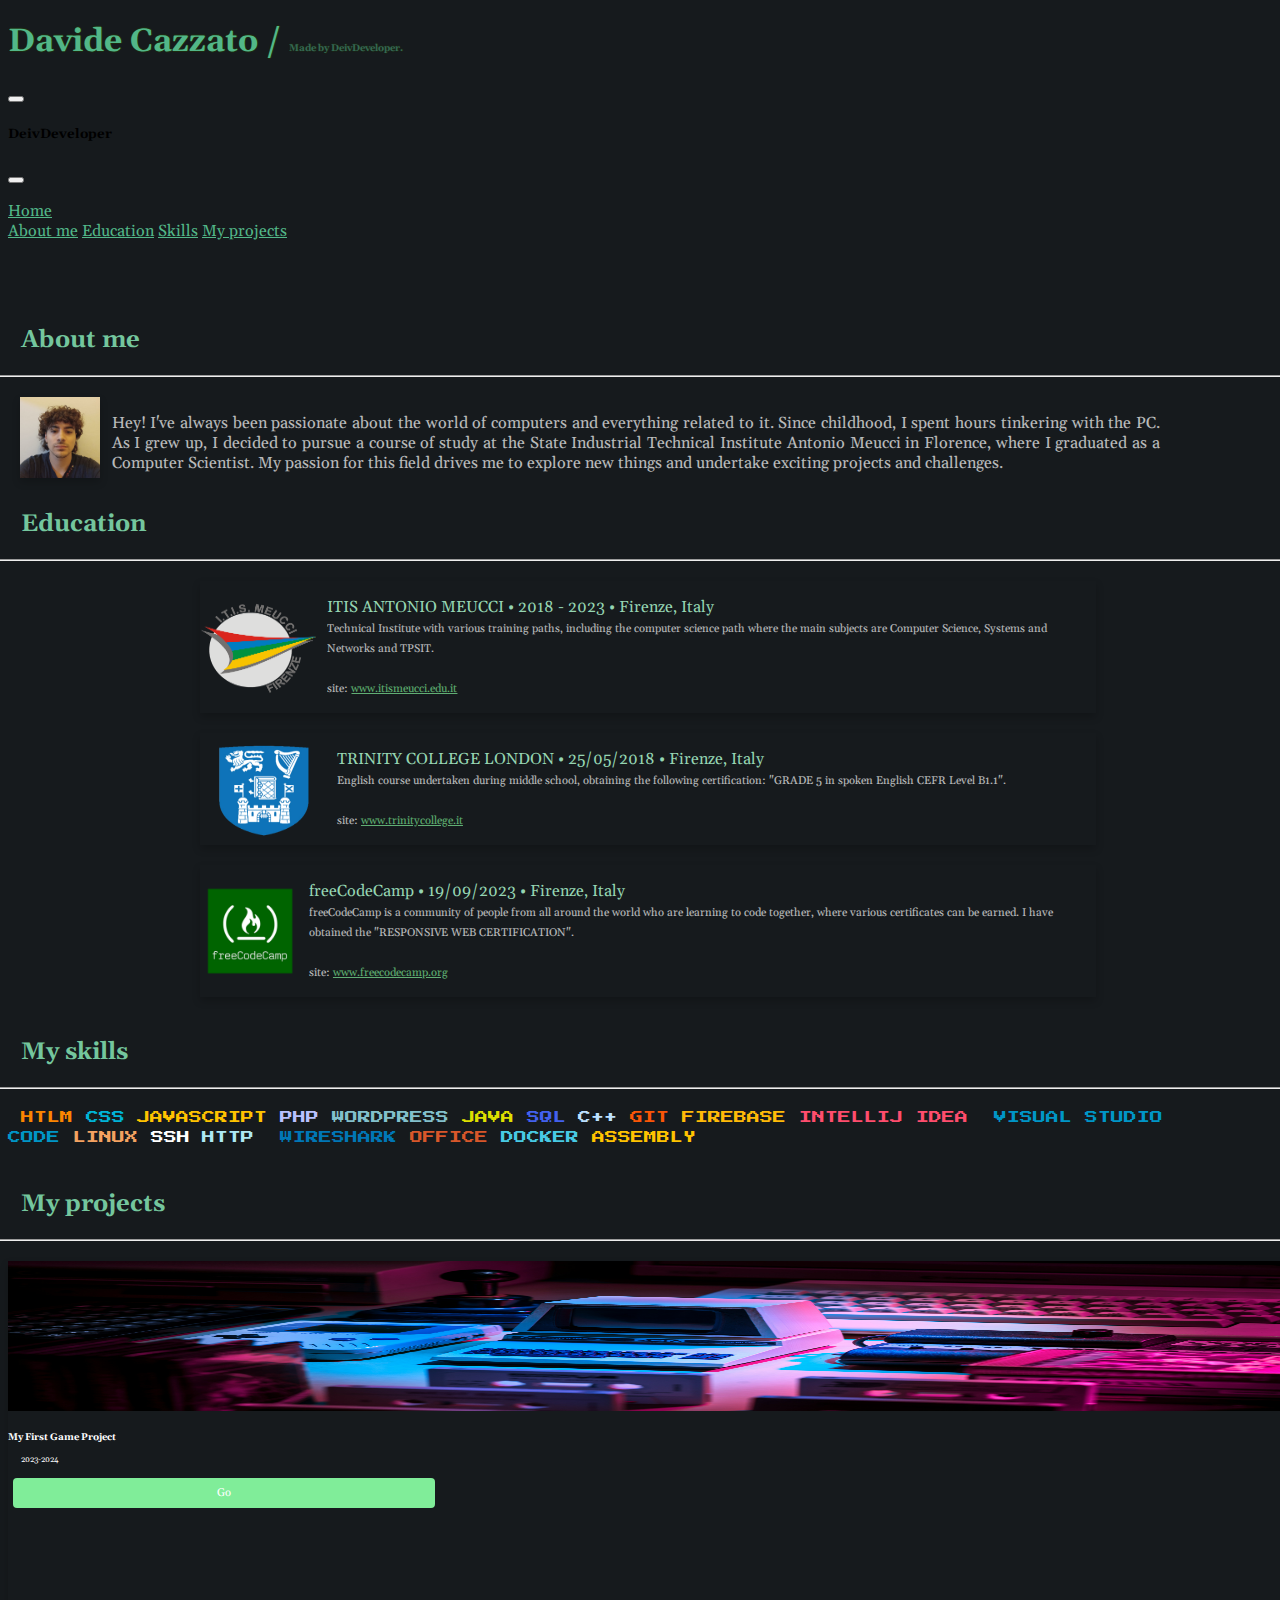
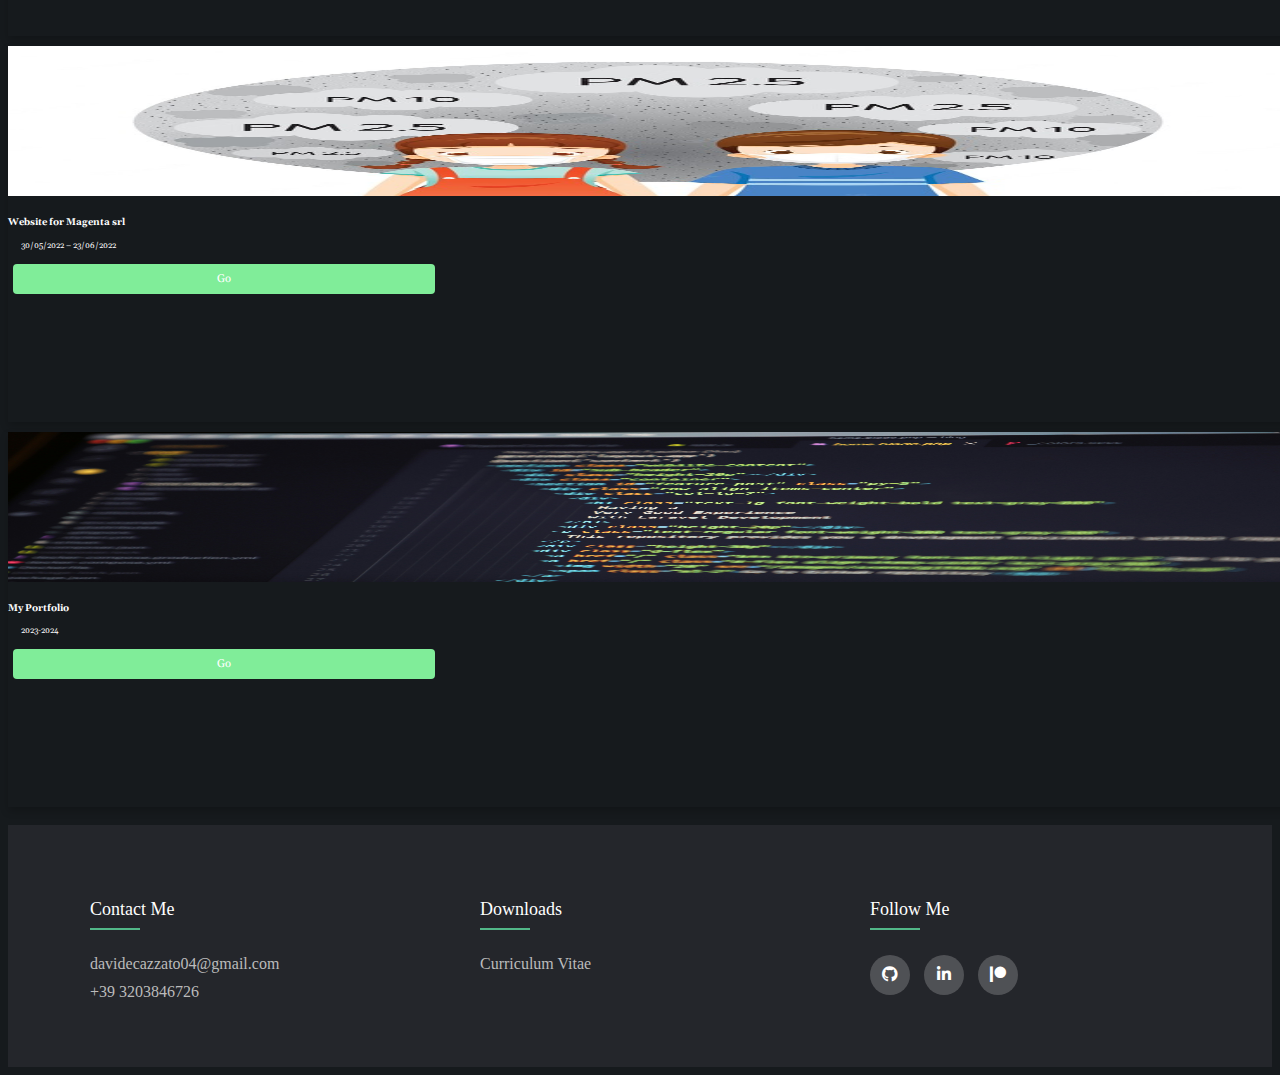
==== index.html @ 28581095 "I need a lot of fix for responsive part" ====
<!DOCTYPE html>
<html lang="en">

<head>
  <meta charset="UTF-8">
  <meta name="viewport" content="width=device-width, initial-scale=1.0">
  <title>Deiv</title>
  <link rel="stylesheet" type="text/css"
    href="https://cdnjs.cloudflare.com/ajax/libs/font-awesome/5.15.1/css/all.min.css">
  <link href="https://cdn.jsdelivr.net/npm/bootstrap@5.3.2/dist/css/bootstrap.min.css" rel="stylesheet"
    integrity="sha384-T3c6CoIi6uLrA9TneNEoa7RxnatzjcDSCmG1MXxSR1GAsXEV/Dwwykc2MPK8M2HN" crossorigin="anonymous">
  <link rel="stylesheet" href="./styles/style.css">
</head>

<body>

  <nav class="navbar navbar-dark bg-dark fixed-top">
    <div class="container-fluid">
      <h1 class="title"> Davide Cazzato / <span class="title-span">Made by DeivDeveloper.</span></h1>
      <button class="navbar-toggler" type="button" data-bs-toggle="offcanvas" data-bs-target="#offcanvasDarkNavbar"
        aria-controls="offcanvasDarkNavbar" aria-label="Toggle navigation">
        <span class="navbar-toggler-icon"></span>
      </button>
      <div class="offcanvas offcanvas-end text-bg-dark" tabindex="-1" id="offcanvasDarkNavbar"
        aria-labelledby="offcanvasDarkNavbarLabel">
        <div class="offcanvas-header">
          <h5 class="offcanvas-title" id="offcanvasDarkNavbarLabel">DeivDeveloper</h5>
          <button type="button" class="btn-close btn-close-white" data-bs-dismiss="offcanvas"
            aria-label="Close"></button>
        </div>
        <div class="offcanvas-body">
          <ul class="navbar-nav justify-content-end flex-grow-1 pe-3">
            <li class="nav-item">
              <a class="nav-link active" aria-current="page" href="#">Home</a>
            </li>
            <li class="nav-item">
              <a class="nav-link" href="#about-me-div">About me</a>
              <a class="nav-link" href="#education">Education</a>
              <a class="nav-link" href="#skills">Skills</a>
              <a class="nav-link" href="#myprojects-div">My projects</a>
            </li>

          </ul>

        </div>
      </div>
    </div>
  </nav>




  <div class="about-me div-info" id="about-me-div">
    <br>
    <div id="google_translate_element"></div>
    <h2>About me   </h2>
    <hr>
   <div class="about-me-img">
    <img src="./images/profile.jpg" id="profile-pic2">
    <p id="about-me-p">
      
      Hey! I've always been passionate about the world of computers and everything related to it. Since childhood, I
      spent hours tinkering with the PC. As I grew up, I decided to pursue a course of study at the State Industrial
      Technical Institute Antonio Meucci in Florence, where I graduated as a Computer Scientist. My passion for this
      field drives me to explore new things and undertake exciting projects and challenges.

    </p>
   </div>
  </div>

  <div class="div-info" id="education">

    <h2>Education</h2>
    <hr>
    <div class="education">
      <div class="education-container"></div>
      <img src="./images/meucci.png">
      <p class="info-education"><span class="education-title">ITIS ANTONIO MEUCCI &#x2022; 2018 - 2023 &#x2022; Firenze,
          Italy</span> <br>
        <span class="education-desc">Technical Institute with various training paths, including the computer science
          path where the main subjects are Computer Science, Systems and Networks and TPSIT. <br>
          <br>site: <a href="https://www.itismeucci.edu.it/" target="_blank">www.itismeucci.edu.it</a></span> </p>

    </div>

    <br>

    <div class="education">
      <div class="education-container"></div>
      <img src="./images/trinity.png">
      <p class="info-education"><span class="education-title">TRINITY COLLEGE LONDON &#x2022; 25/05/2018 &#x2022;
          Firenze, Italy </span><br>
        <span class="education-desc">English course undertaken during middle school, obtaining the following
          certification: "GRADE 5 in spoken English CEFR Level B1.1". <br>
          <br>site: <a href="https://www.trinitycollege.it/" target="_blank">www.trinitycollege.it</a></span> </p>

    </div>

    <br>

    <div class="education">
      <div class="education-container"></div>
      <img src="./images/freecodecamp.png">
      <p class="info-education"><span class="education-title">freeCodeCamp &#x2022; 19/09/2023 &#x2022; Firenze,
          Italy</span> <br>
        <span class="education-desc">freeCodeCamp is a community of people from all around the world who are learning to
          code together, where various certificates can be earned. I have obtained the "RESPONSIVE WEB
          CERTIFICATION".<br>
          <br>site: <a href="https://www.freecodecamp.org/" target="_blank">www.freecodecamp.org</a></span> </p>

    </div>

  </div>

  <div class="div-info skills" id="skills">
    <br>
    <h2>My skills</h2>
    <hr>
    <div class="container-span">
    <span class="html-span">HTLM</span><span class="css-span">CSS</span><span class="javascript-span">JAVASCRIPT<span
        class="php-span">PHP</span><span class="wordpress-span">WORDPRESS</span><span class="java-span">JAVA</span><span
        class="sql-span">SQL</span><span class="cplus-span">C++</span><span class="git-span">GIT</span><span
        class="firebase-span">FIREBASE</span><span class="intellij-span">INTELLIJ IDEA</span>
      <span class="visual-studio-span">VISUAL STUDIO CODE</span><span class="linux-span">LINUX</span><span
        class="ssh-span">SSH</span><span class="http-span">HTTP</span>
      <span class="wireshark-span">WIRESHARK</span><span class="office-span">OFFICE</span><span
        class="docker-span">DOCKER</span><span>ASSEMBLY</span><span></span><span></span><span></span><span></span><span></span>
      </div>
  </div>


  <div class="div-info" id="myprojects-div">
    <br>
    <h2>My projects</h2>
    <hr>
    <div class="container-cards">
      <div class="container text-center">
        <div class="row">
          <div class="col-sm-2">
            <div class="card-project">
              <img src="./images/game_image.jpg" alt="Avatar" style="width:100%">
              <div class="container">
                <h4><b>My First Game Project</b></h4>
                <p class="card-date"> 2023-2024 </p>

                <a href="./pages/game.html" target="_blank"><button class="button"
                    style="vertical-align:middle"><span>Go</span></button></a>

              </div>
            </div>
          </div>

          <div class="col-sm-2">
            <div class="card-project">
              <img src="./images/magenta.PNG" alt="Avatar" style="width:100%">
              <div class="container">
                <h4><b>Website for Magenta srl</b></h4>
                <p class="card-date"> 30/05/2022 – 23/06/2022</p>


                <a href="https://projectmagentadavide.web.app/" target="_blank"><button class="button"
                    style="vertical-align:middle"><span>Go</span></button></a>

              </div>
            </div>

          </div>

          <div class="col-sm-2">
            <div class="card-project">
              <img src="./images/portfolio_project_image.jpg" alt="Avatar" style="width:100%">
              <div class="container">
                <h4><b>My Portfolio</b></h4>
                <p class="card-date"> 2023-2024 </p>

                <a href="" target="_blank"><button class="button"
                    style="vertical-align:middle"><span>Go</span></button></a>

              </div>
            </div>

          </div>
        </div>
      </div>
    </div>




  </div>





  <br>
  <footer class="footer">
    <div class="container-footer">
      <div class="row-footer">
        <div class="footer-col">
          <h4>Contact me</h4>
          <ul>
            <li><a href="mailto:davidecazzato04@gmail.com" id="email-lowercase">davidecazzato04@gmail.com</a></li>
            <li><a href="tel:+393203846726">+39 3203846726</a></li>

          </ul>
        </div>
        <div class="footer-col">
          <h4>Downloads</h4>
          <ul>
            <li><a href="./DavideCazzatoCV.pdf" download>Curriculum Vitae</a></li>
          </ul>
        </div>

        <div class="footer-col">
          <h4>Follow me</h4>
          <div class="social-links">
            <a href="https://github.com/Deivv-code" target="_blank"><i class="fab fa-github"></i></a>
            <a href="#"><i class="fab fa-linkedin-in"></i></a>
            <a href="#"><i class="fab fa-patreon"></i></a>
          </div>
        </div>
      </div>
    </div>
  </footer>














  <script src="https://cdn.jsdelivr.net/npm/bootstrap@5.3.2/dist/js/bootstrap.bundle.min.js"
    integrity="sha384-C6RzsynM9kWDrMNeT87bh95OGNyZPhcTNXj1NW7RuBCsyN/o0jlpcV8Qyq46cDfL" crossorigin="anonymous">
  </script>
</body>

</html>
---- styles/style.css ----
@import url('https://fonts.googleapis.com/css2?family=Press+Start+2P&display=swap');
@import url('https://fonts.googleapis.com/css2?family=Gelasio:ital,wght@0,400;0,500;0,600;0,700;1,400;1,500;1,600;1,700&display=swap');
body{
    background-color: #161a1d;
    position: relative;
}
.title{
    color: #52b788;
    font-size:  2rem;
  text-shadow: -1px 0 #1d2a10, 0 1px #1d2a10, 1px 0 #1d2a10, 0 -1px #1d2a10;
  font-family: "Gelasio", serif;
  font-style: normal;

}
.title-span{
    font-size: 0.6rem;
    opacity: 0.5;
    
    font-family: "Gelasio", serif;
    font-style: normal;
}
.nav-link{
    color: #52b788 ;
   
    font-family: "Gelasio", serif;
    font-style: normal;
}
.navbar{
   
    font-family: "Gelasio", serif;
    font-style: normal;
}

.div-info{
   
    color: white !important;
    opacity: 1;
    width: 100vw;
    display: block !important;
    font-size: 1rem;
    font-family: "Gelasio", serif;
    font-style: normal;
}
.div-info h2,p{
     margin-left: 1%;
}

#about-me-p{
  opacity: 0.7;
  text-align: justify;
}

.div-info h2{
  color: #74c69d;
}

.about-me{

    margin-top: 3.5%;
  
}

.about-me-img{
  display: flex !important;
  align-items: center !important;
  width: 90vw;
}
#profile-pic2{
  width: 7%;
  margin-left: 1%;
  margin-bottom: 1%;
  box-shadow: 0 4px 8px 0 rgba(0,0,0,0.2);
}

#profile-pic2:hover{
  box-shadow: 0 8px 16px 0 rgba(0,0,0,0.2);
}


 hr{
  width: 101%;
  margin: 10px -20px 20px;
}

.container-cards{
  width: 100vw;
  text-align: left;
}

.card-project {
    margin-top: 10px;
    box-shadow: 0 4px 8px 0 rgba(0,0,0,0.2);
    transition: 0.3s;
    width: 100%;
    margin-right: 2%;
 
    font-family: "Gelasio", serif;
    font-style: normal;
  }

  .card-date{
    font-size: 0.5rem;
  }

.card-project img {
    width: 100vw;
    height: 150px;
  
}

.card-project h4{
    font-size: 0.6rem;
    padding-top: 2px;
}


  
.card-project:hover {
    box-shadow: 0 8px 16px 0 rgba(0,0,0,0.2);
}
  
.container-card {
    padding: 2px 16px;
}



.button {
    display: inline-block;
    border-radius: 4px;
    background-color: #80ed99;
    border: none;
    color: #FFFFFF;
    text-align: center;
    font-size: 0.7rem;
    width: 33%;
    height: 30px;
    transition: all 0.5s;
    cursor: pointer;
    margin: 5px;

    font-family: "Gelasio", serif;
    font-style: normal;
   margin-bottom: 10%;
  }

 
  
  .button span {
    cursor: pointer;
    display: inline-block;
    position: relative;
    transition: 0.5s;
  }

  
  .button span:after {
    content: '\00bb';
    position: absolute;
    opacity: 0;
    top: 0;
    right: -20px;
    transition: 0.5s;
  }
  
  .button:hover span {
    padding-right: 25px;
  }
  
  .button:hover span:after {
    opacity: 1;
    right: 0;
  }

.skills span{
    margin-left: 1%;
}

#email-lowercase{
    text-transform: lowercase !important;
}

.container-footer{
    max-width: 1170px;
    margin:auto;
    
  }
  .row-footer{
    display: flex;
    flex-wrap: wrap;
  }
  ul{
    list-style: none;
    padding-left: 0px;
  }
  .footer{
    background-color: #24262b;
      padding: 50px 0;
  }
  .footer-col{
     width: 25vw;
     padding: 0 15px;
     margin-left: auto;
    margin-right: auto;
  }
  .footer-col h4{
    font-size: 18px;
    color: #ffffff;
    text-transform: capitalize;
    margin-bottom: 35px;
    font-weight: 500;
    position: relative;
  }
 
 
  .footer-col h4::before{
    content: '';
    position: absolute;
    left:0;
    bottom: -10px;
    background-color: #52b788;
    height: 2px;
    box-sizing: border-box;
    width: 50px;
  }
  .footer-col ul li:not(:last-child){
    margin-bottom: 10px;
  }
  .footer-col ul li a{
    font-size: 16px;
    text-transform: capitalize;
    color: #ffffff;
    text-decoration: none;
    font-weight: 300;
    color: #bbbbbb;
    display: block;
    transition: all 0.3s ease;
    
  }


  .footer-col ul li a:hover{
    color: #52b788;
    padding-left: 8px;
  }
  .footer-col .social-links a{
    display: inline-block;
    height: 40px;
    width: 40px;
    background-color: rgba(255,255,255,0.2);
    margin:0 10px 10px 0;
    text-align: center;
    line-height: 40px;
    border-radius: 50vw;
    color: #ffffff;
    transition: all 0.5s ease;
  }
  .footer-col .social-links a:hover{
    color: #24262b;
    background-color: #ffffff;
  }
 
 
  
.education{
  box-shadow: 0 4px 8px 0 rgba(0,0,0,0.2);
  transition: 0.3s;
  width: 70vw;
  margin-left: auto;
  margin-right: auto;
  font-family: "Gelasio", serif;
  font-style: normal;
  display: flex;
  align-items: center;
}
.education img {
  width: 10vw;
  height: 100px;

  max-width: 100%;
}
.education-desc{
  font-size: 0.7rem;
  opacity: 0.7;
}
.education-desc a{
  color: #80ed99;
  opacity: 1;
}

.education-title{
  color: #95d5b2;
}

.education-desc a:hover{
  color: forestgreen;
}

.education:hover{
  box-shadow: 0 8px 16px 0 rgba(0,0,0,0.2);
}

.info-education{
    font-size: 1rem;
}
  
.title-game{
  text-align: center;
  color: white;
  font-family: "Gelasio", serif;
  font-style: normal;
  margin-top: 5px;
}

.game-div-container{
  display: block !important;
}

.game-div{
  margin-top: 0px;
  width: 99vw;
  font-family: "Gelasio", serif;
  font-style: normal;
  display: flex;
  align-items: center;
  height: 100px;
}

.image-game{
  width: 11vw;
  margin-left: 2%;
  margin-top: 5%;
  max-width: 100%;
  border-radius: 20px;
  box-shadow: 0 4px 8px 0 rgba(0,0,0,0.2);
  transition: 0.3s;
}

.image-game:hover{
  box-shadow: 0 8px 16px 0 rgba(0,0,0,0.2);
}

.p-game{

  opacity: 0.6;
  margin-top: 0px;
  font-size: 1rem;
}

.game-span{
  color: #95d5b2;
  opacity: 1 !important;
  
}


#game-a{
  color: #80ed99;
}

#game-a:hover{
  color: #74c69d;
}

#game-a::after{
  color: #80ed99;
}

.credits{
  width: 8vw;
  
  margin-top: 7%;
  margin-left: 3%;


}

.credits-h2{
  font-family: "Gelasio", serif;
  font-style: normal;
  color: #52b788;
  font-size: 1rem;
  text-align: center;
}

.info-game{
  font-size: 0.8rem;
  color:khaki;
}

.game-list{
  font-size: 0.7rem;
  color: white;
  margin-left: 3%;
}

.container-credits{
  display: flex;
  justify-content: space-around;
  align-items: center;
  width: 100%;
 
}
.video-div{

  flex: 1;
  width: 100%;
  text-align: center;
}



.video-div iframe{
  max-width: 100%;
  border-radius: 10px;  
}

.video-div iframe:hover{
  box-shadow: 0 8px 16px 0 rgba(0,0,0,0.2);
}

.java-span{
    color: #dddf00;
    font-family: "Press Start 2P", system-ui;
    font-style: normal;
    font-size: 0.8rem;
}

#javaspan2{
  font-size: 0.6rem !important;
}
.html-span{
    color: #fb8500;
    font-family: "Press Start 2P", system-ui;
    font-style: normal;
    font-size: 0.8rem;
}
.css-span{
    color: #00b4d8;
    font-family: "Press Start 2P", system-ui;
    font-style: normal;
    font-size: 0.8rem;
}
.javascript-span{
    color: #ffc300;
    font-family: "Press Start 2P", system-ui;
    font-style: normal;
    font-size: 0.8rem;
}
.php-span{
    color: #b8c0ff;
    font-family: "Press Start 2P", system-ui;
    font-style: normal;
    font-size: 0.8rem;
}
.sql-span{
    color: #4361ee;
    font-family: "Press Start 2P", system-ui;
    font-style: normal;
    font-size: 0.8rem;
}
.cplus-span{
    color: #bde0fe;
    font-family: "Press Start 2P", system-ui;
    font-style: normal;
    font-size: 0.8rem;
}
.intellij-span{
    color: #ff4d6d;
    font-family: "Press Start 2P", system-ui;
    font-style: normal;
    font-size: 0.8rem;
}
.visual-studio-span{
    color: #0096c7;
    font-family: "Press Start 2P", system-ui;
    font-style: normal;
    font-size: 0.8rem;
}
.linux-span{
    color: #f4a261;
    font-family: "Press Start 2P", system-ui;
    font-style: normal;
    font-size: 0.8rem;
}
.windows-span{
    color: #90e0ef;
    font-family: "Press Start 2P", system-ui;
    font-style: normal;
    font-size: 0.8rem;
}
.netbeans-span{
    color: #b5e48c;
    font-family: "Press Start 2P", system-ui;
    font-style: normal;
    font-size: 0.8rem;
}
.cisco-span{
    color: #e5383b;
    font-family: "Press Start 2P", system-ui;
    font-style: normal;
    font-size: 0.8rem;
}
.ssh-span{
    color: white;
    font-family: "Press Start 2P", system-ui;
    font-style: normal;
    font-size: 0.8rem;
}
.http-span{
    color: #ade8f4;
    font-family: "Press Start 2P", system-ui;
    font-style: normal;
    font-size: 0.8rem;
}
.wordpress-span{
    color: #82c0cc;
    font-family: "Press Start 2P", system-ui;
    font-style: normal;
    font-size: 0.8rem;
}
.git-span{
    color: #fb5607;
    font-family: "Press Start 2P", system-ui;
    font-style: normal;
    font-size: 0.8rem;
}
.firebase-span{
    color: #ffba08;
    font-family: "Press Start 2P", system-ui;
    font-style: normal;
    font-size: 0.8rem;
}
.wireshark-span{
    color: #0077b6;
    font-family: "Press Start 2P", system-ui;
    font-style: normal;
    font-size: 0.8rem;
}
.office-span{
    color: #d8572a;
    font-family: "Press Start 2P", system-ui;
    font-style: normal;
    font-size: 0.8rem;
}
.docker-span{
    color: #48cae4;
    font-family: "Press Start 2P", system-ui;
    font-style: normal;
    font-size: 0.8rem;
}
.container-titles{
    color: lightgreen !important;
}


  
  /*responsive*/
  @media(max-width: 767px){
    .footer-col{
      width: 50%;
      margin-bottom: 30px;
      
  }
  #profile-pic2{
    width: 10vw;
  }
  #about-me-div{
    width: 100vw;
    margin-left: auto;
    margin-right: auto;
    font-size: 0.5rem;
  }
  }
  @media(max-width: 574px){
    .footer-col{
      width: 100vw;
  }
  #profile-pic2{
    width: 10vw;
  }
  #about-me-div{
    width: 100vw;
    margin-left: auto;
    margin-right: auto;
    font-size: 0.4rem;
  }
  hr{
    width: 100vw;
  }
  .skills{
    width: 100vw;
    
  }
  .container-span{
    
    width: 100vw;
  }
  span{
    font-size: 0.5rem !important;
    width: 100vw;
  }
  .navbar{
    width: 100vw;
  }
  }
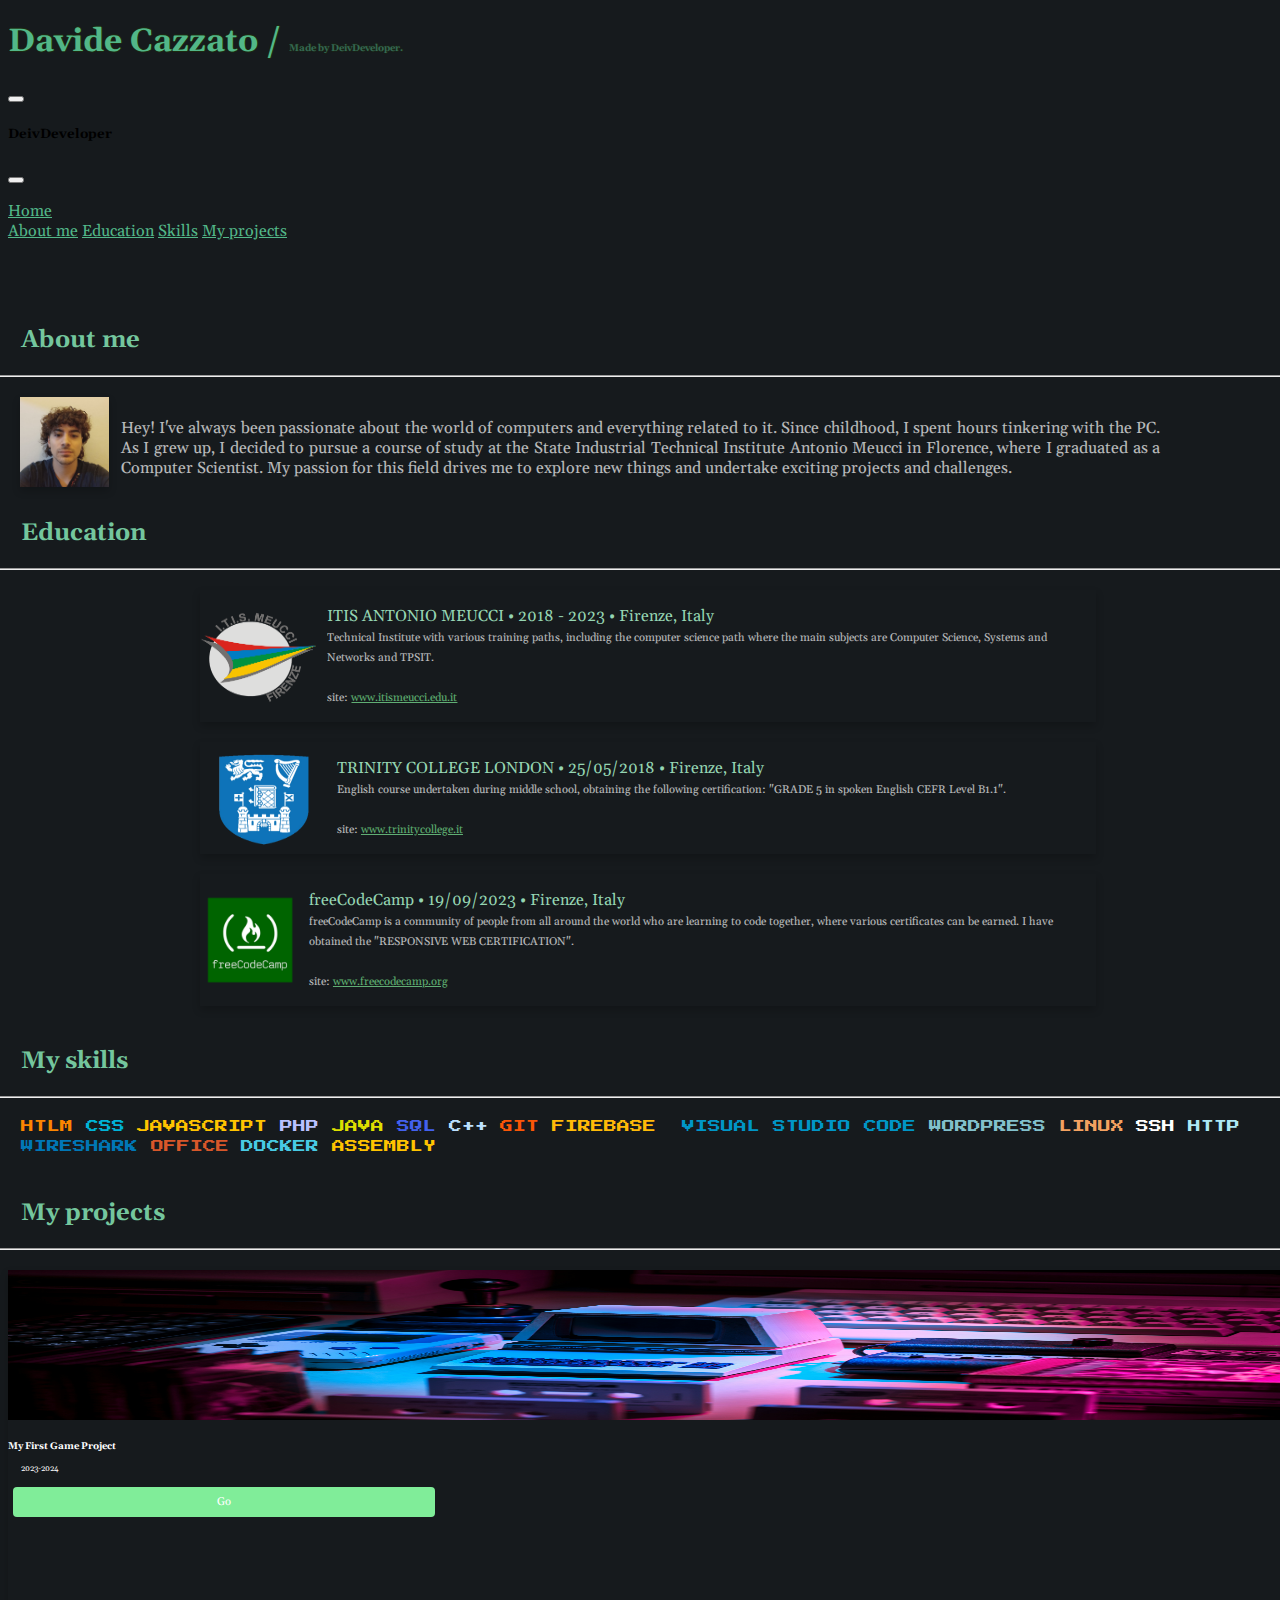
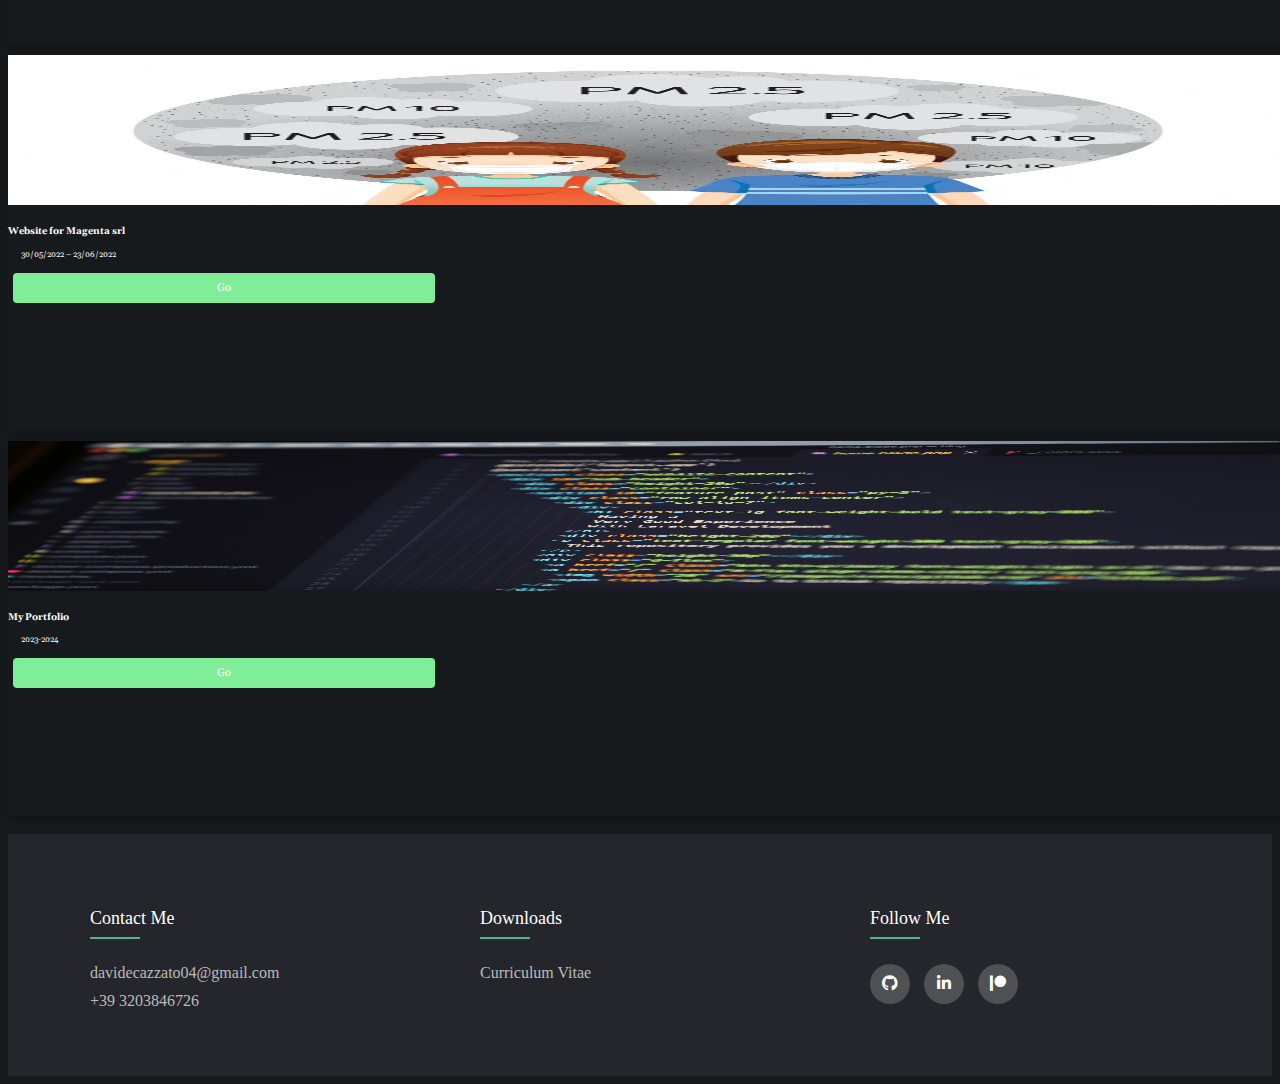
==== commit f5fa515f: "some try to make all responsive" ====
--- a/index.html
+++ b/index.html
@@ -118,13 +118,13 @@
     <hr>
     <div class="container-span">
     <span class="html-span">HTLM</span><span class="css-span">CSS</span><span class="javascript-span">JAVASCRIPT<span
-        class="php-span">PHP</span><span class="wordpress-span">WORDPRESS</span><span class="java-span">JAVA</span><span
+        class="php-span">PHP</span><span class="java-span">JAVA</span><span
         class="sql-span">SQL</span><span class="cplus-span">C++</span><span class="git-span">GIT</span><span
-        class="firebase-span">FIREBASE</span><span class="intellij-span">INTELLIJ IDEA</span>
-      <span class="visual-studio-span">VISUAL STUDIO CODE</span><span class="linux-span">LINUX</span><span
+        class="firebase-span">FIREBASE</span>
+      <span class="visual-studio-span">VISUAL STUDIO CODE</span><span class="wordpress-span">WORDPRESS</span><span class="linux-span">LINUX</span><span
         class="ssh-span">SSH</span><span class="http-span">HTTP</span>
       <span class="wireshark-span">WIRESHARK</span><span class="office-span">OFFICE</span><span
-        class="docker-span">DOCKER</span><span>ASSEMBLY</span><span></span><span></span><span></span><span></span><span></span>
+        class="docker-span">DOCKER</span><span>ASSEMBLY</span>
       </div>
   </div>
 
--- a/styles/style.css
+++ b/styles/style.css
@@ -66,7 +66,7 @@
   width: 90vw;
 }
 #profile-pic2{
-  width: 7%;
+  width: 7vw;
   margin-left: 1%;
   margin-bottom: 1%;
   box-shadow: 0 4px 8px 0 rgba(0,0,0,0.2);
@@ -78,7 +78,7 @@
 
 
  hr{
-  width: 101%;
+  width: 101vw;
   margin: 10px -20px 20px;
 }
 
@@ -91,7 +91,7 @@
     margin-top: 10px;
     box-shadow: 0 4px 8px 0 rgba(0,0,0,0.2);
     transition: 0.3s;
-    width: 100%;
+    width: 100vw;
     margin-right: 2%;
  
     font-family: "Gelasio", serif;
@@ -578,12 +578,16 @@
   }
   #profile-pic2{
     width: 10vw;
+
+  }
+  .about-me-img{
+    display: inline;
   }
   #about-me-div{
     width: 100vw;
     margin-left: auto;
     margin-right: auto;
-    font-size: 0.4rem;
+    font-size: 0.7rem;
   }
   hr{
     width: 100vw;
@@ -603,4 +607,28 @@
   .navbar{
     width: 100vw;
   }
+  .button span{
+    text-align: center;
+  }
+  .card-project{
+    width: 70vw;
+    margin-left: auto;
+    margin-right: auto;
+  }
+  .education{
+    width: 80vw;
+  }
+  .div-info{
+    width: 100vw;
+  }
+  #skills{
+    width: 100vw;
+  }
+  .title{
+    font-size: 1rem;
+  }
+  html{
+    width: 100vw;
+  }
+
   }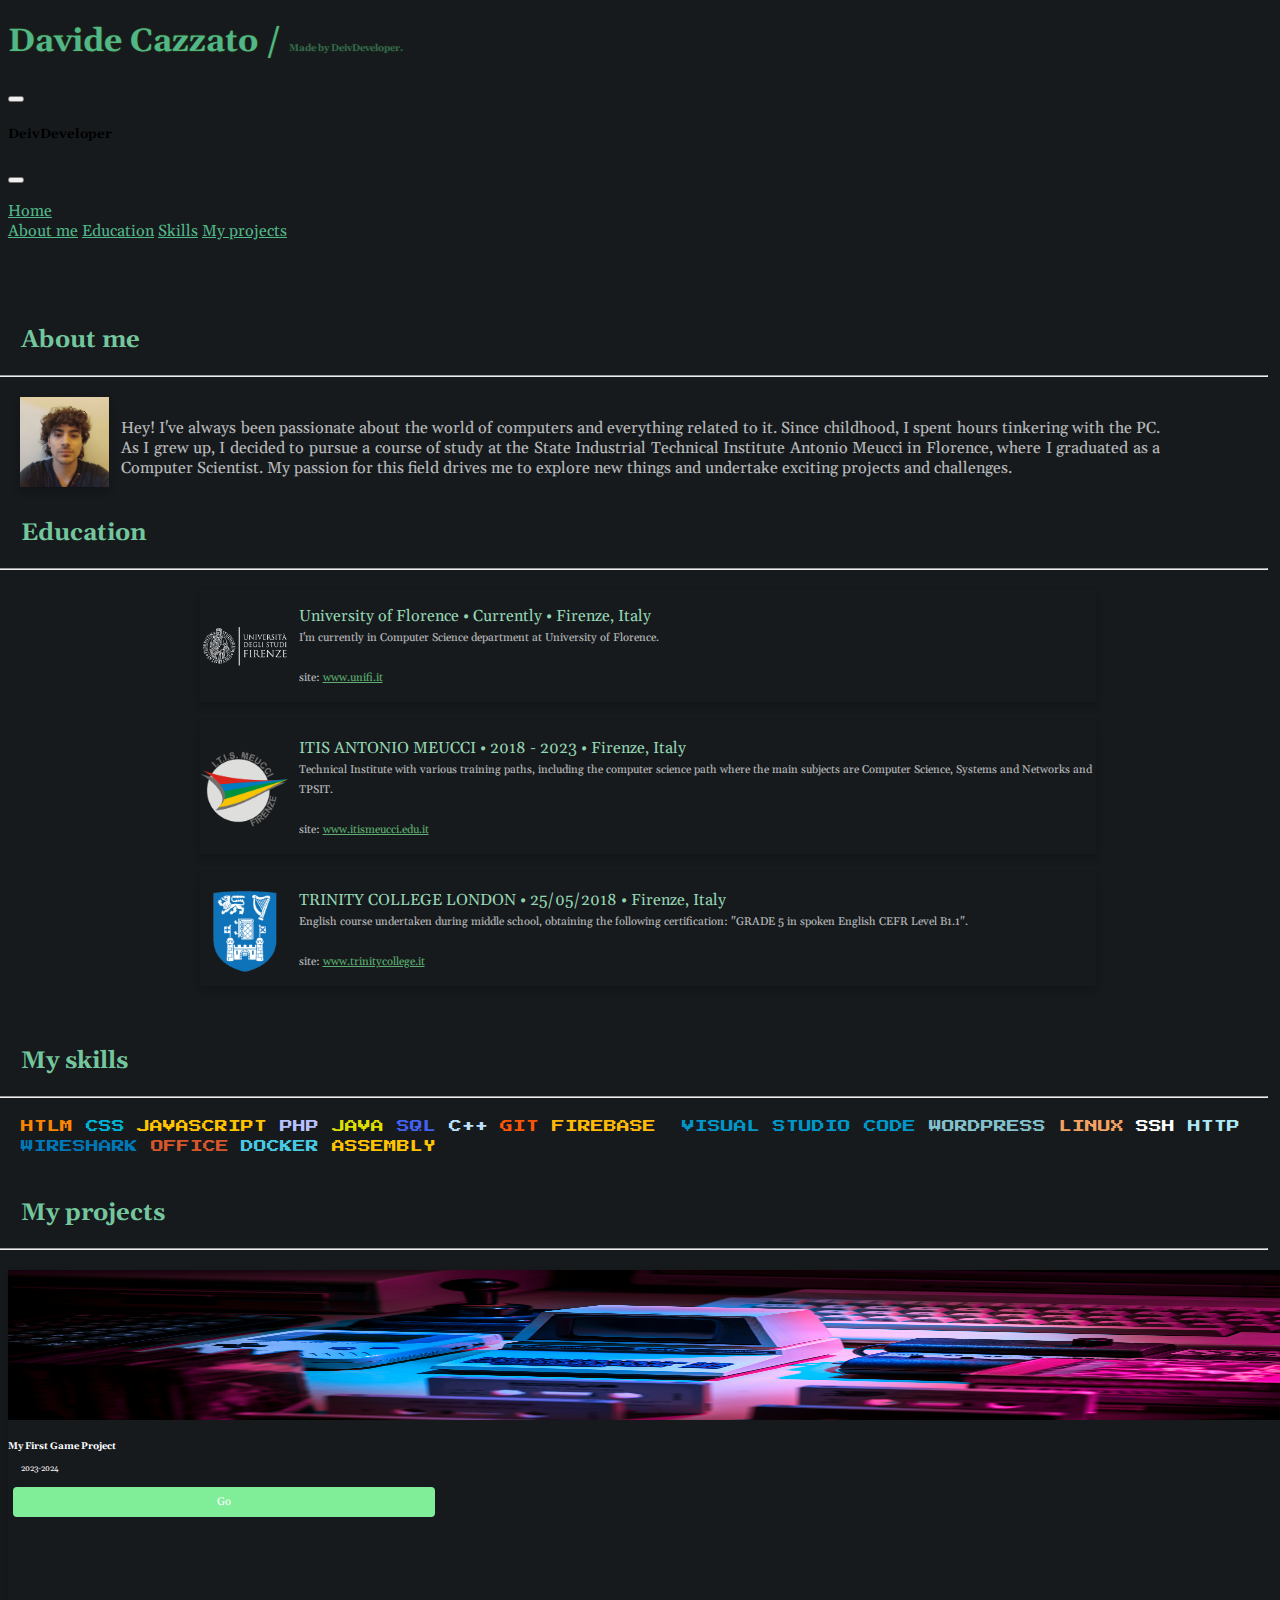
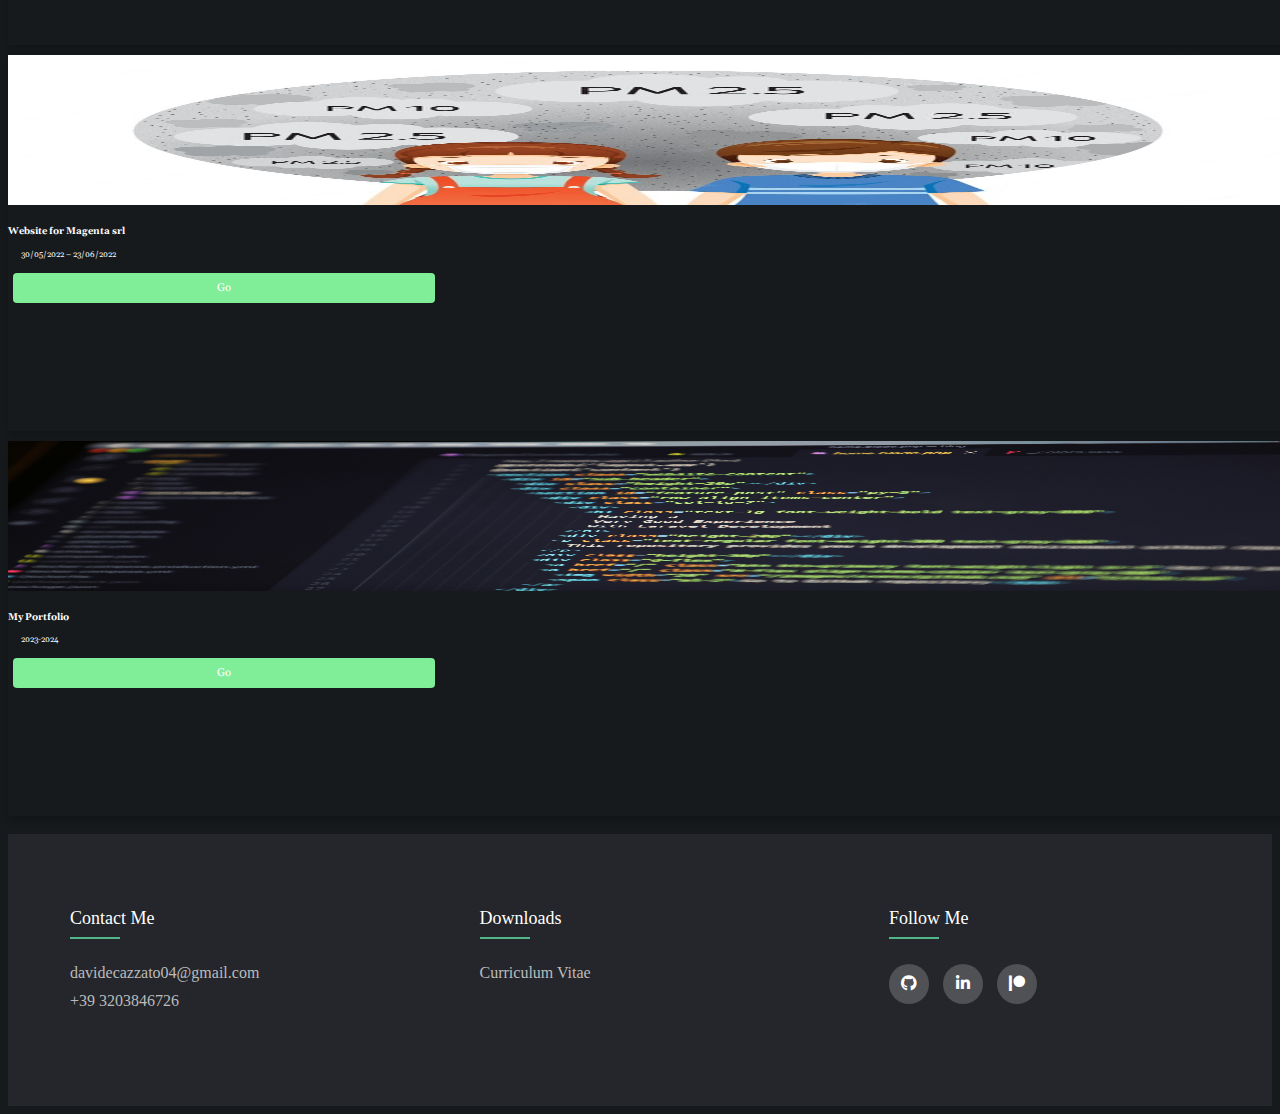
==== commit e33bd8e0: "university update" ====
--- a/index.html
+++ b/index.html
@@ -72,6 +72,19 @@
 
     <h2>Education</h2>
     <hr>
+
+    <div class="education">
+      <div class="education-container"></div>
+      <img src="./images/logo_unifi.png">
+      <p class="info-education"><span class="education-title">University of Florence &#x2022; Currently &#x2022; Firenze,
+          Italy</span> <br>
+        <span class="education-desc">I'm currently in Computer Science department at University of Florence.<br>
+          <br>site: <a href="https://www.unifi.it/it" target="_blank">www.unifi.it</a></span> </p>
+
+    </div>
+
+
+    <br>
     <div class="education">
       <div class="education-container"></div>
       <img src="./images/meucci.png">
@@ -98,19 +111,8 @@
 
     <br>
 
-    <div class="education">
-      <div class="education-container"></div>
-      <img src="./images/freecodecamp.png">
-      <p class="info-education"><span class="education-title">freeCodeCamp &#x2022; 19/09/2023 &#x2022; Firenze,
-          Italy</span> <br>
-        <span class="education-desc">freeCodeCamp is a community of people from all around the world who are learning to
-          code together, where various certificates can be earned. I have obtained the "RESPONSIVE WEB
-          CERTIFICATION".<br>
-          <br>site: <a href="https://www.freecodecamp.org/" target="_blank">www.freecodecamp.org</a></span> </p>
-
-    </div>
-
-  </div>
+    </div>
+   
 
   <div class="div-info skills" id="skills">
     <br>
--- a/styles/style.css
+++ b/styles/style.css
@@ -3,6 +3,7 @@
 body{
     background-color: #161a1d;
     position: relative;
+    
 }
 .title{
     color: #52b788;
@@ -78,7 +79,7 @@
 
 
  hr{
-  width: 101vw;
+  width: 100vw;
   margin: 10px -20px 20px;
 }
 
@@ -91,7 +92,7 @@
     margin-top: 10px;
     box-shadow: 0 4px 8px 0 rgba(0,0,0,0.2);
     transition: 0.3s;
-    width: 100vw;
+    width: 100%;
     margin-right: 2%;
  
     font-family: "Gelasio", serif;
@@ -103,7 +104,7 @@
   }
 
 .card-project img {
-    width: 100vw;
+    width: 100%;
     height: 150px;
   
 }
@@ -180,92 +181,97 @@
     text-transform: lowercase !important;
 }
 
-.container-footer{
-    max-width: 1170px;
-    margin:auto;
-    
-  }
-  .row-footer{
-    display: flex;
-    flex-wrap: wrap;
-  }
-  ul{
-    list-style: none;
-    padding-left: 0px;
-  }
-  .footer{
-    background-color: #24262b;
-      padding: 50px 0;
-  }
-  .footer-col{
-     width: 25vw;
-     padding: 0 15px;
-     margin-left: auto;
-    margin-right: auto;
-  }
-  .footer-col h4{
-    font-size: 18px;
-    color: #ffffff;
-    text-transform: capitalize;
-    margin-bottom: 35px;
-    font-weight: 500;
-    position: relative;
-  }
- 
- 
-  .footer-col h4::before{
-    content: '';
-    position: absolute;
-    left:0;
-    bottom: -10px;
-    background-color: #52b788;
-    height: 2px;
-    box-sizing: border-box;
-    width: 50px;
-  }
-  .footer-col ul li:not(:last-child){
-    margin-bottom: 10px;
-  }
-  .footer-col ul li a{
-    font-size: 16px;
-    text-transform: capitalize;
-    color: #ffffff;
-    text-decoration: none;
-    font-weight: 300;
-    color: #bbbbbb;
-    display: block;
-    transition: all 0.3s ease;
-    
-  }
-
-
-  .footer-col ul li a:hover{
-    color: #52b788;
-    padding-left: 8px;
-  }
-  .footer-col .social-links a{
-    display: inline-block;
-    height: 40px;
-    width: 40px;
-    background-color: rgba(255,255,255,0.2);
-    margin:0 10px 10px 0;
-    text-align: center;
-    line-height: 40px;
-    border-radius: 50vw;
-    color: #ffffff;
-    transition: all 0.5s ease;
-  }
-  .footer-col .social-links a:hover{
-    color: #24262b;
-    background-color: #ffffff;
-  }
+.container-footer {
+  max-width: 1170px;
+  margin: auto;
+}
+
+.row-footer {
+  display: flex;
+  flex-wrap: wrap;
+  justify-content: space-between; /* Aggiunto per distribuire lo spazio tra le colonne */
+}
+
+ul {
+  list-style: none;
+  padding-left: 0px;
+}
+
+.footer {
+  background-color: #24262b;
+  padding: 50px 0;
+}
+
+.footer-col {
+  width: 30%; /* Cambiato a percentuale per migliore adattamento */
+  padding: 0 15px;
+  margin-bottom: 30px; /* Aggiunto per migliorare la separazione tra le colonne */
+}
+
+.footer-col h4 {
+  font-size: 18px;
+  color: #ffffff;
+  text-transform: capitalize;
+  margin-bottom: 35px;
+  font-weight: 500;
+  position: relative;
+}
+
+.footer-col h4::before {
+  content: '';
+  position: absolute;
+  left: 0;
+  bottom: -10px;
+  background-color: #52b788;
+  height: 2px;
+  box-sizing: border-box;
+  width: 50px;
+}
+
+.footer-col ul li:not(:last-child) {
+  margin-bottom: 10px;
+}
+
+.footer-col ul li a {
+  font-size: 16px;
+  text-transform: capitalize;
+  color: #ffffff;
+  text-decoration: none;
+  font-weight: 300;
+  color: #bbbbbb;
+  display: block;
+  transition: all 0.3s ease;
+}
+
+.footer-col ul li a:hover {
+  color: #52b788;
+  padding-left: 8px;
+}
+
+.footer-col .social-links a {
+  display: inline-block;
+  height: 40px;
+  width: 40px;
+  background-color: rgba(255, 255, 255, 0.2);
+  margin: 0 10px 10px 0;
+  text-align: center;
+  line-height: 40px;
+  border-radius: 50vw;
+  color: #ffffff;
+  transition: all 0.5s ease;
+}
+
+.footer-col .social-links a:hover {
+  color: #24262b;
+  background-color: #ffffff;
+}
  
  
   
 .education{
   box-shadow: 0 4px 8px 0 rgba(0,0,0,0.2);
   transition: 0.3s;
-  width: 70vw;
+  width: 70%;
   margin-left: auto;
   margin-right: auto;
   font-family: "Gelasio", serif;
@@ -274,8 +280,8 @@
   align-items: center;
 }
 .education img {
-  width: 10vw;
-  height: 100px;
+  width: 7vw;
+  
 
   max-width: 100%;
 }
@@ -327,7 +333,7 @@
 }
 
 .image-game{
-  width: 11vw;
+  width: 15%;
   margin-left: 2%;
   margin-top: 5%;
   max-width: 100%;
@@ -366,6 +372,13 @@
   color: #80ed99;
 }
 
+.game-list a{
+  color: white;
+}
+
+.game-list a:hover{
+  color: khaki;
+}
 .credits{
   width: 8vw;
   
@@ -553,82 +566,112 @@
     color: lightgreen !important;
 }
 
+*,
+*::before,
+*::after {
+    box-sizing: border-box;
+}
+
 
   
   /*responsive*/
-  @media(max-width: 767px){
-    .footer-col{
+  @media (max-width: 767px) {
+    .footer-col {
       width: 50%;
       margin-bottom: 30px;
-      
-  }
-  #profile-pic2{
-    width: 10vw;
-  }
-  #about-me-div{
-    width: 100vw;
-    margin-left: auto;
-    margin-right: auto;
-    font-size: 0.5rem;
-  }
-  }
-  @media(max-width: 574px){
-    .footer-col{
-      width: 100vw;
-  }
-  #profile-pic2{
-    width: 10vw;
-
-  }
-  .about-me-img{
-    display: inline;
-  }
-  #about-me-div{
-    width: 100vw;
-    margin-left: auto;
-    margin-right: auto;
-    font-size: 0.7rem;
-  }
-  hr{
-    width: 100vw;
-  }
-  .skills{
-    width: 100vw;
-    
-  }
-  .container-span{
-    
-    width: 100vw;
-  }
-  span{
-    font-size: 0.5rem !important;
-    width: 100vw;
-  }
-  .navbar{
-    width: 100vw;
-  }
-  .button span{
-    text-align: center;
-  }
-  .card-project{
-    width: 70vw;
-    margin-left: auto;
-    margin-right: auto;
-  }
-  .education{
-    width: 80vw;
-  }
-  .div-info{
-    width: 100vw;
-  }
-  #skills{
-    width: 100vw;
-  }
-  .title{
-    font-size: 1rem;
-  }
-  html{
-    width: 100vw;
-  }
-
-  }+    }
+    #profile-pic2 {
+      width: 14%;
+    }
+    #about-me-div {
+      width: 100%;
+      margin-left: auto;
+      margin-right: auto;
+      font-size: 0.7rem;
+    }
+  }
+  
+  @media (max-width: 574px) {
+    .footer-col {
+      width: 100%;
+    }
+    #profile-pic2 {
+      width: 20%;
+      margin-top: 0px;
+    }
+    .about-me-img {
+      display: inline;
+    }
+    #about-me-div {
+      width: 100%;
+      margin-left: auto;
+      margin-right: auto;
+      font-size: 0.8rem;
+    }
+    .about-me{
+      margin-top: 10%;
+    }
+  
+    .skills {
+      width: 100%;
+    }
+    .container-span {
+      width: 100%;
+    }
+    span {
+      font-size: 0.6rem !important;
+      width: 100%;
+    }
+    .navbar {
+      width: 100%;
+    }
+    .button span {
+      text-align: center;
+    }
+    .card-project {
+      width: 70%;
+      margin-left: auto;
+      margin-right: auto;
+    }
+    .education {
+      width: 80%;
+    }
+    .education img{
+      width: 15%;
+    }
+    .div-info {
+      width: 100%;
+    }
+    #skills {
+      width: 100%;
+    }
+    .title {
+      font-size: 1rem;
+    }
+    * {
+      box-sizing: border-box;
+    }
+    *::before,
+    *::after {
+      box-sizing: border-box;
+    }
+    .p-game{
+      width: 100%;
+      font-size: 0.7rem;
+      margin-top: 18%;
+    }
+    .image-game{
+      width: 30%;
+    }
+    .video-div iframe{
+      width: 60%;
+      height: 150px;
+    }
+    .game-list{
+      font-size: 0.6rem;
+    }
+    .info-game{
+      font-size: 0.7rem;
+    }
+  }
+  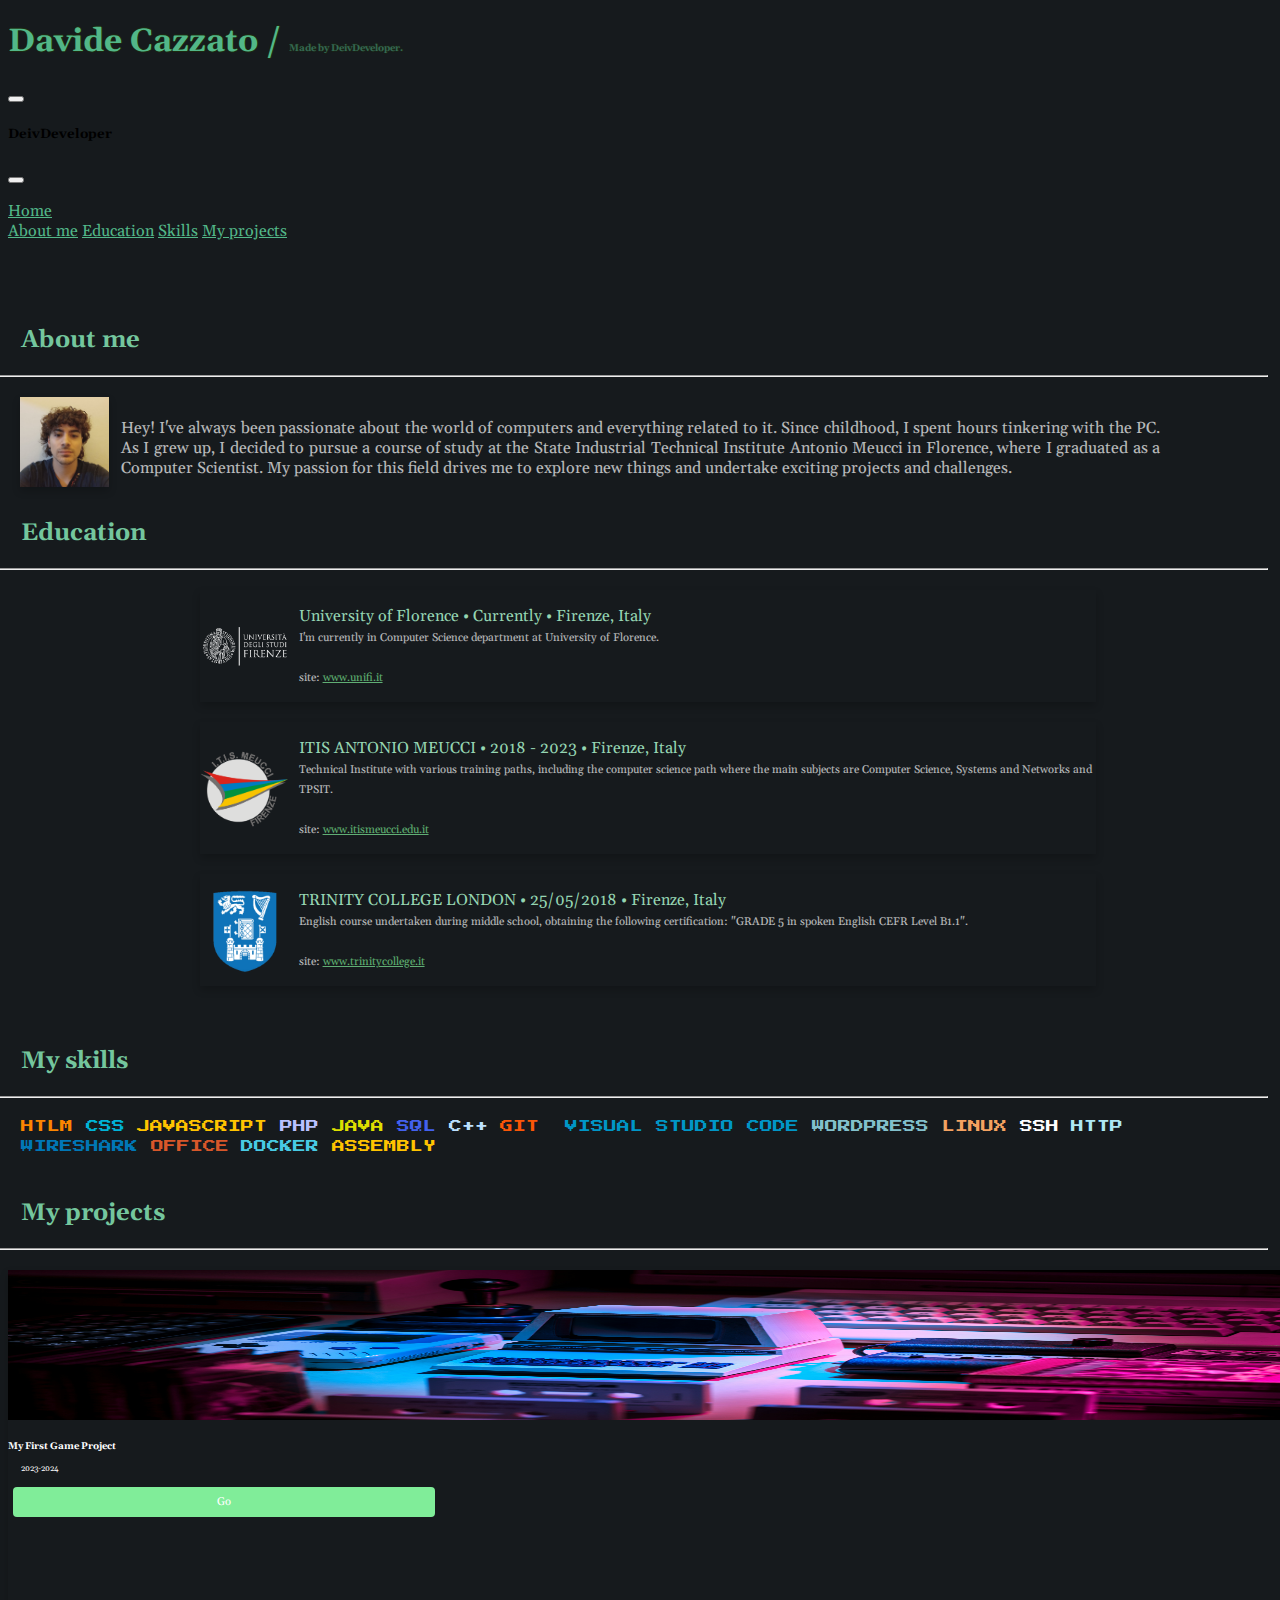
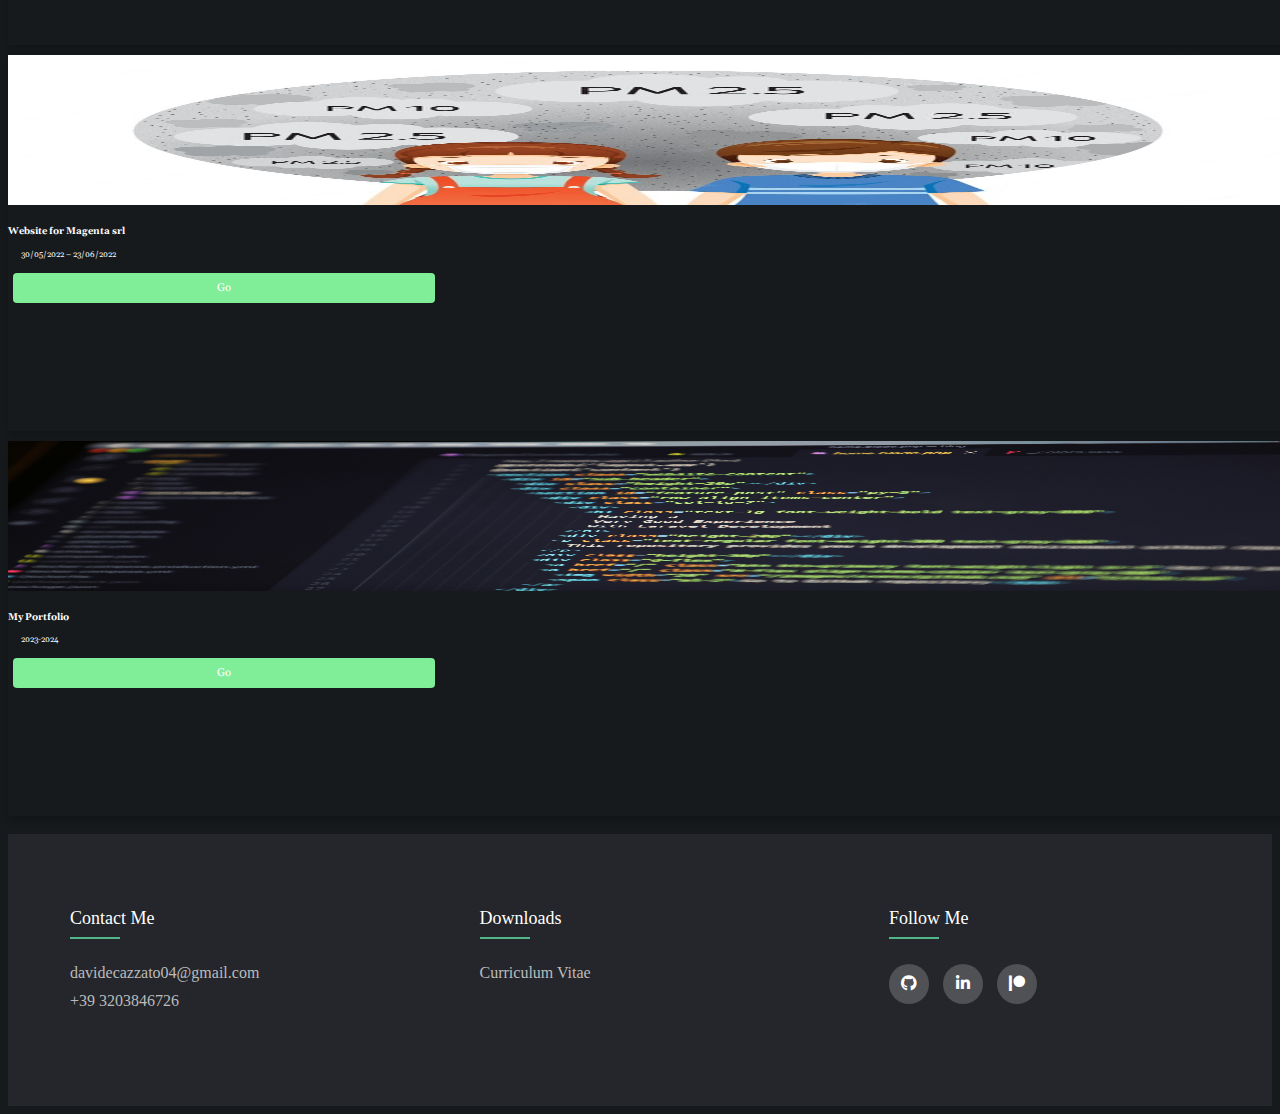
==== commit a62214b2: "some changes for skills" ====
--- a/index.html
+++ b/index.html
@@ -121,8 +121,7 @@
     <div class="container-span">
     <span class="html-span">HTLM</span><span class="css-span">CSS</span><span class="javascript-span">JAVASCRIPT<span
         class="php-span">PHP</span><span class="java-span">JAVA</span><span
-        class="sql-span">SQL</span><span class="cplus-span">C++</span><span class="git-span">GIT</span><span
-        class="firebase-span">FIREBASE</span>
+        class="sql-span">SQL</span><span class="cplus-span">C++</span><span class="git-span">GIT</span>
       <span class="visual-studio-span">VISUAL STUDIO CODE</span><span class="wordpress-span">WORDPRESS</span><span class="linux-span">LINUX</span><span
         class="ssh-span">SSH</span><span class="http-span">HTTP</span>
       <span class="wireshark-span">WIRESHARK</span><span class="office-span">OFFICE</span><span
--- a/styles/style.css
+++ b/styles/style.css
@@ -3,7 +3,7 @@
 body{
     background-color: #161a1d;
     position: relative;
-    
+    overflow-x: hidden; /* Hide horizontal scrollbar */
 }
 .title{
     color: #52b788;
@@ -432,6 +432,20 @@
   box-shadow: 0 8px 16px 0 rgba(0,0,0,0.2);
 }
 
+.work-in-progress{
+  display: block;
+  background-color: #ffe97f;
+  text-align: center;
+  font-size: 2rem;
+  font-family: "Gelasio", serif;
+  font-style: normal;
+  opacity: 0.6;
+}
+
+.work-in-progress-p{
+  opacity: 1 !important;
+}
+
 .java-span{
     color: #dddf00;
     font-family: "Press Start 2P", system-ui;
@@ -658,7 +672,7 @@
     .p-game{
       width: 100%;
       font-size: 0.7rem;
-      margin-top: 18%;
+      margin-top: 30%;
     }
     .image-game{
       width: 30%;
@@ -673,5 +687,9 @@
     .info-game{
       font-size: 0.7rem;
     }
+    .work-in-progress-p{
+      font-size: 0.4rem;
+
+    }
   }
   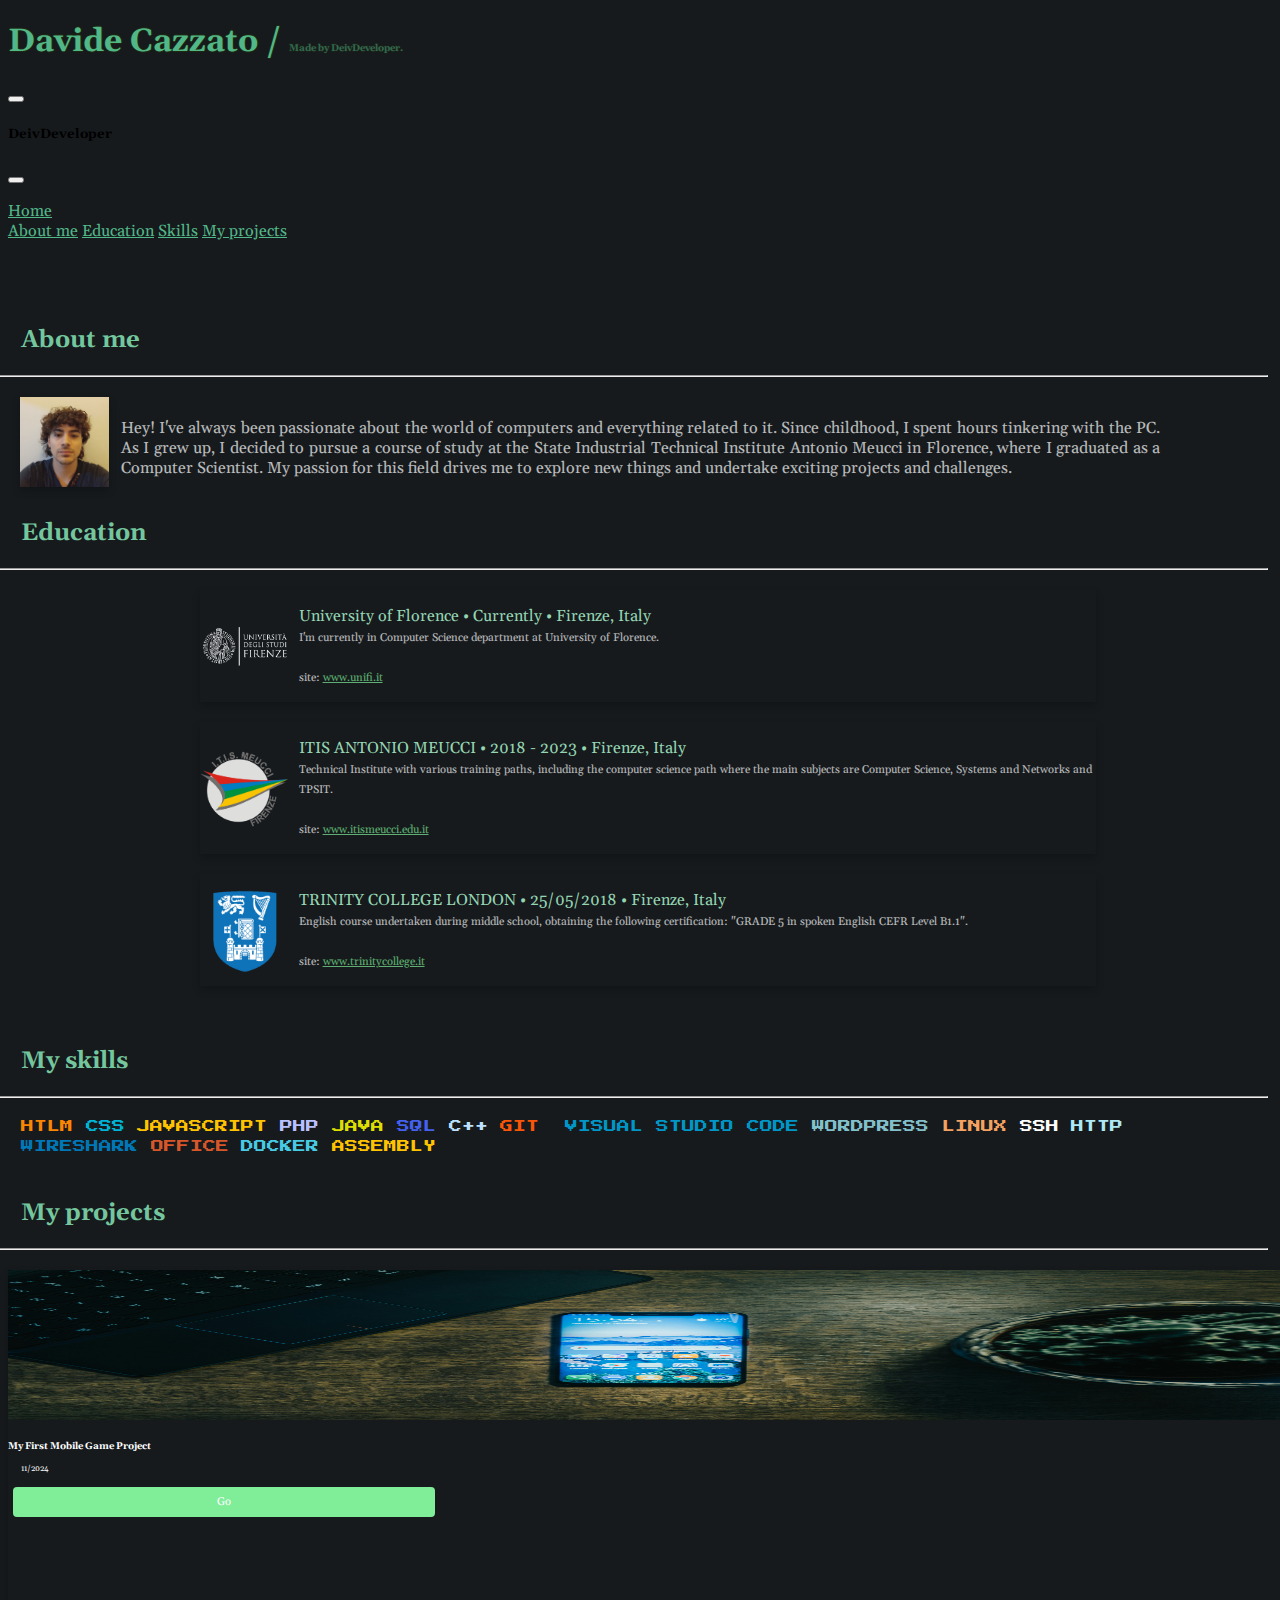
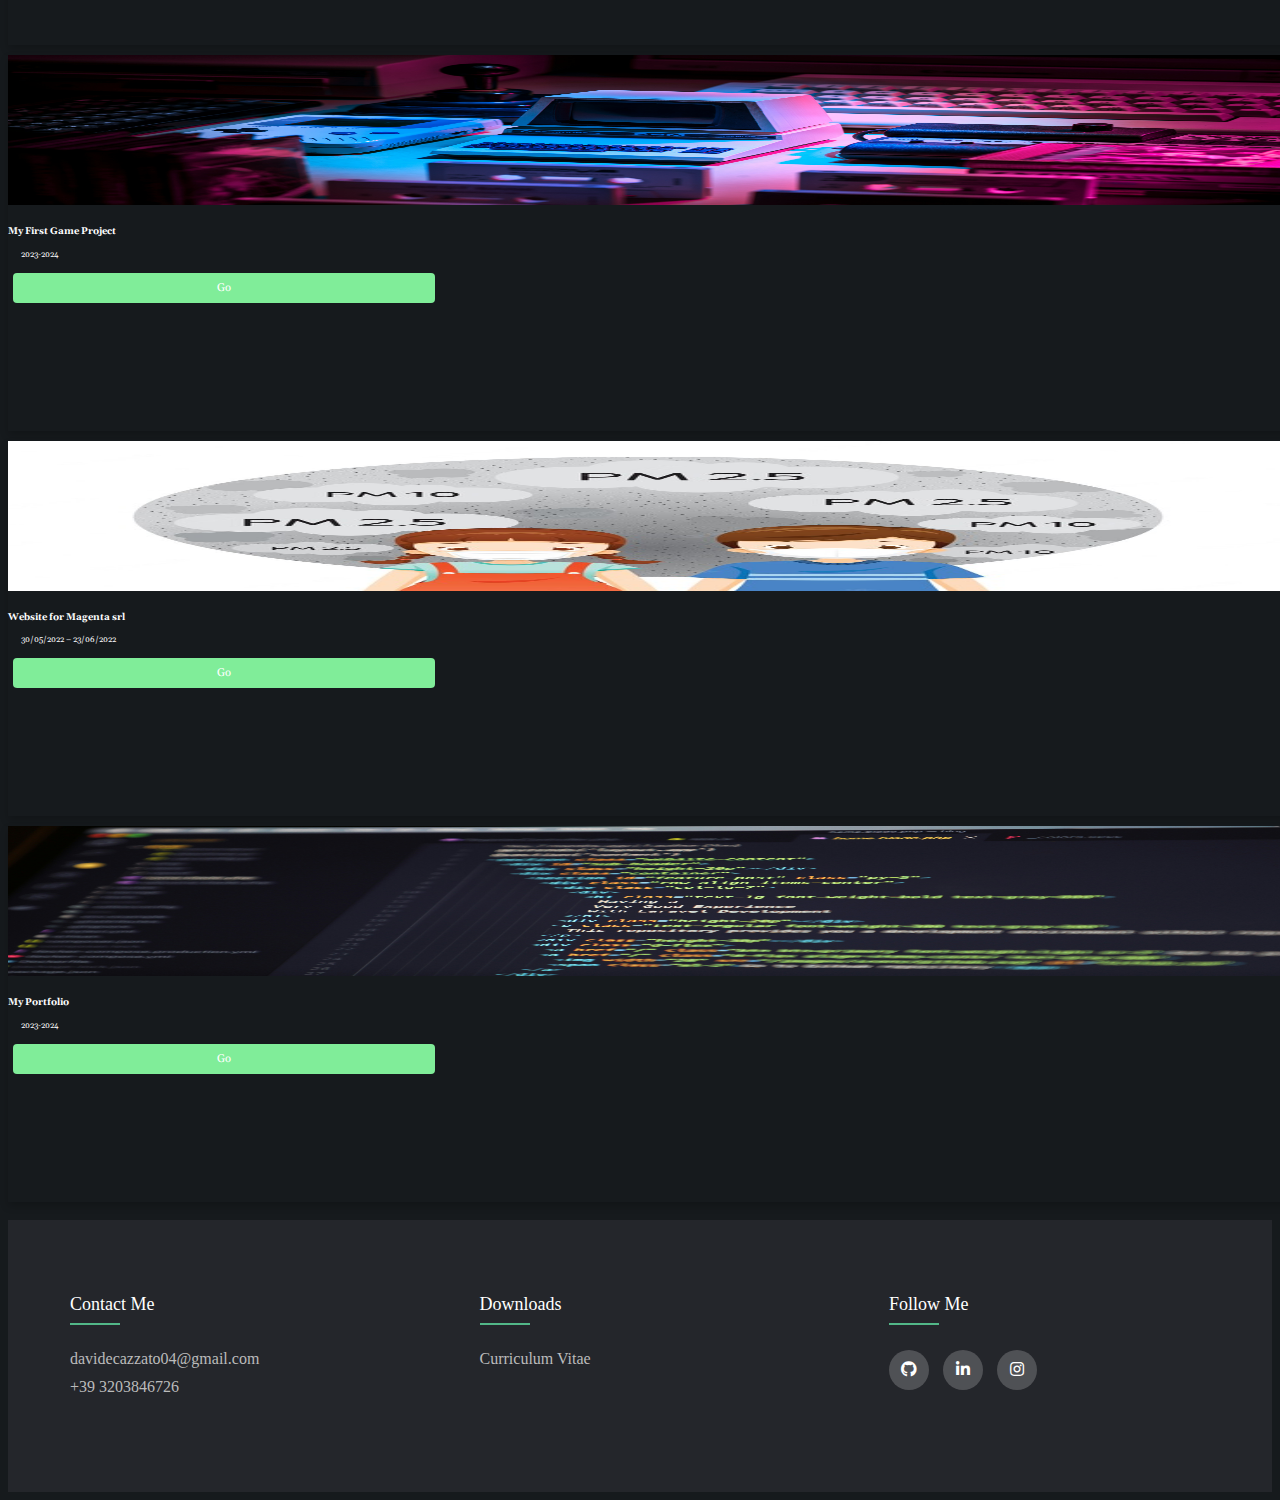
==== commit 067d72a9: "mobile game page added" ====
--- a/index.html
+++ b/index.html
@@ -10,6 +10,9 @@
   <link href="https://cdn.jsdelivr.net/npm/bootstrap@5.3.2/dist/css/bootstrap.min.css" rel="stylesheet"
     integrity="sha384-T3c6CoIi6uLrA9TneNEoa7RxnatzjcDSCmG1MXxSR1GAsXEV/Dwwykc2MPK8M2HN" crossorigin="anonymous">
   <link rel="stylesheet" href="./styles/style.css">
+
+
+  <link rel="icon" href="images/logo.png"        type="image/x-icon" />
 </head>
 
 <body>
@@ -139,6 +142,20 @@
         <div class="row">
           <div class="col-sm-2">
             <div class="card-project">
+              <img src="./images/mobile_game.jpg" alt="Avatar" style="width:100%">
+              <div class="container">
+                <h4><b>My First Mobile Game Project</b></h4>
+                <p class="card-date"> 11/2024 </p>
+
+                <a href="./pages/mobilegame.html" target="_blank"><button class="button"
+                    style="vertical-align:middle"><span>Go</span></button></a>
+
+              </div>
+            </div>
+          </div>
+          
+          <div class="col-sm-2">
+            <div class="card-project">
               <img src="./images/game_image.jpg" alt="Avatar" style="width:100%">
               <div class="container">
                 <h4><b>My First Game Project</b></h4>
@@ -218,7 +235,7 @@
           <div class="social-links">
             <a href="https://github.com/Deivv-code" target="_blank"><i class="fab fa-github"></i></a>
             <a href="#"><i class="fab fa-linkedin-in"></i></a>
-            <a href="#"><i class="fab fa-patreon"></i></a>
+            <a href="https://www.instagram.com/ddeveloper_/" target="_blank"><i class="fab fa-instagram"></i></a>
           </div>
         </div>
       </div>
--- a/styles/style.css
+++ b/styles/style.css
@@ -446,6 +446,18 @@
   opacity: 1 !important;
 }
 
+#mobile{
+  width: 15%;
+  height: 200%;
+  margin-left: 2%;
+  margin-top: 5%;
+  max-width: 100%;
+  border-radius: 20px;
+  box-shadow: 0 4px 8px 0 rgba(0,0,0,0.2);
+  transition: 0.3s;
+}
+
+
 .java-span{
     color: #dddf00;
     font-family: "Press Start 2P", system-ui;
@@ -585,7 +597,6 @@
 *::after {
     box-sizing: border-box;
 }
-
 
   
   /*responsive*/
@@ -691,5 +702,8 @@
       font-size: 0.4rem;
 
     }
+    #mobile{
+      height: 100%;
+    }
   }
   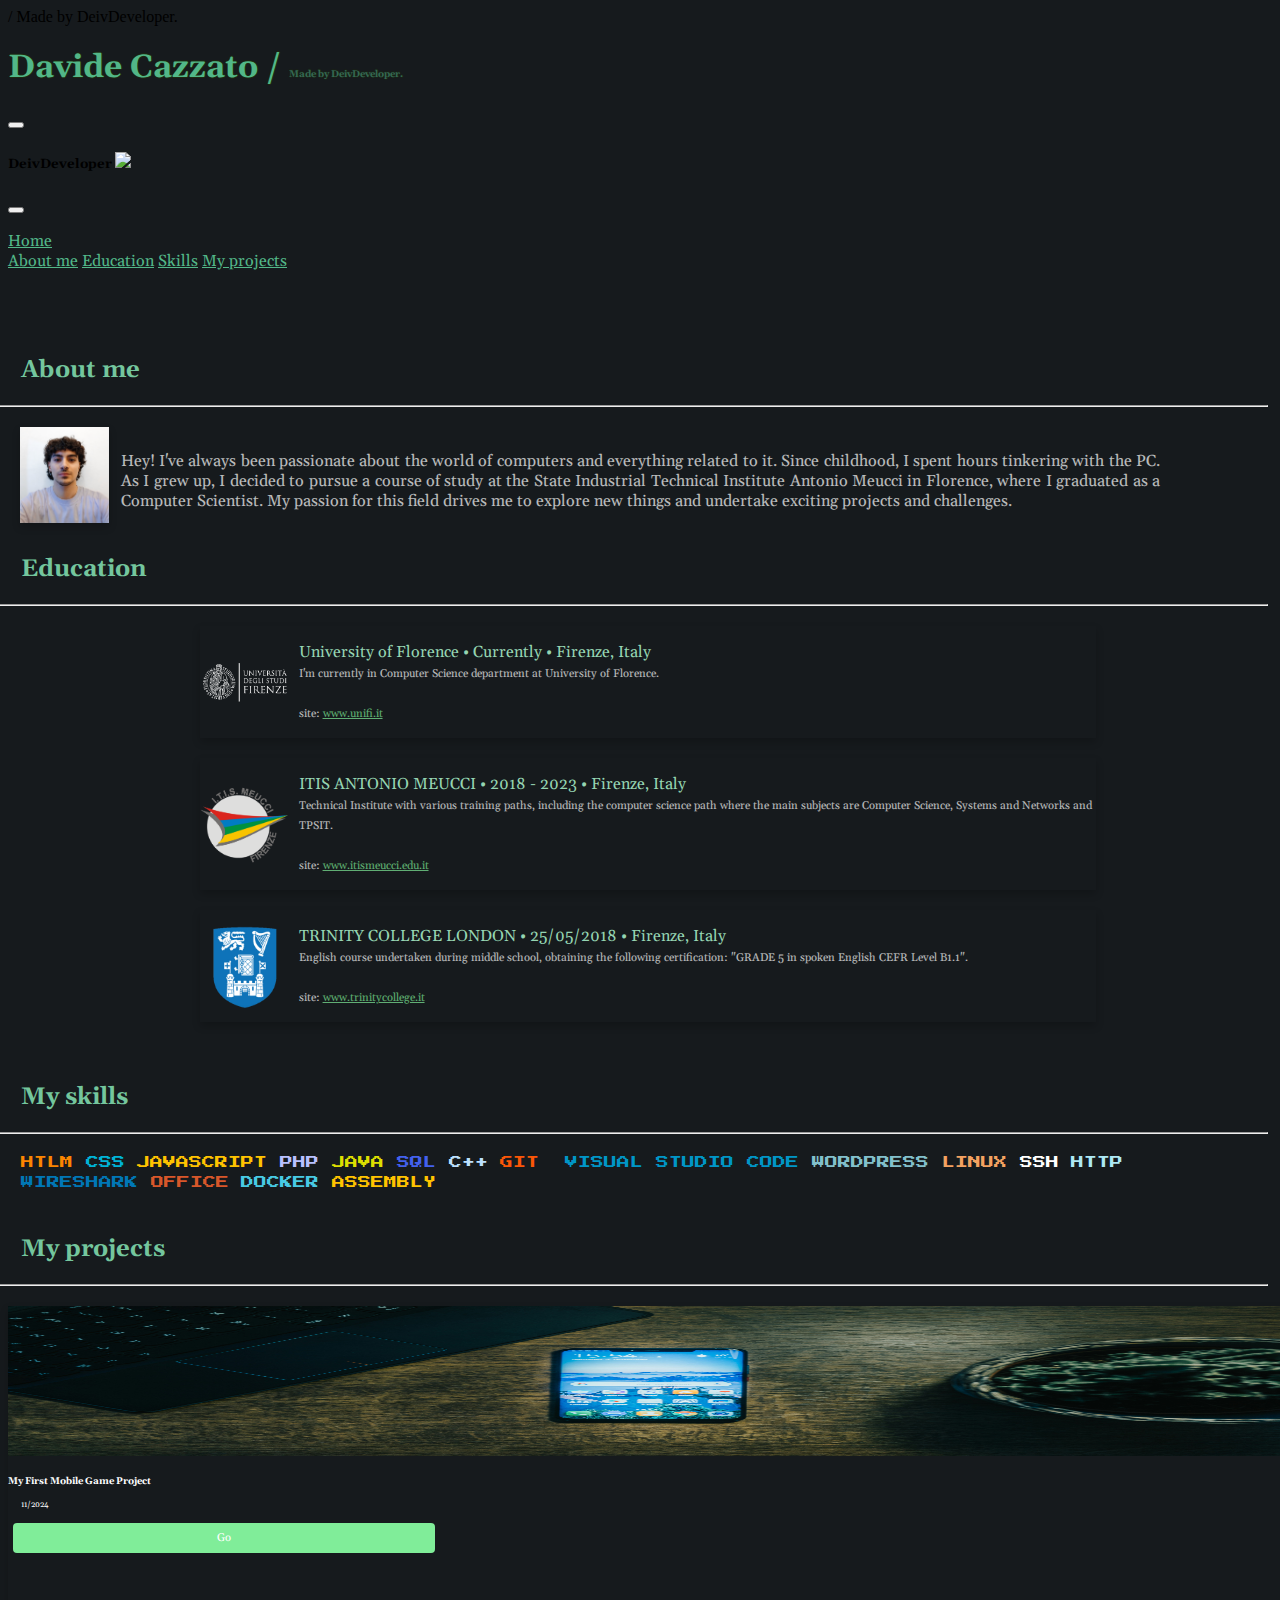
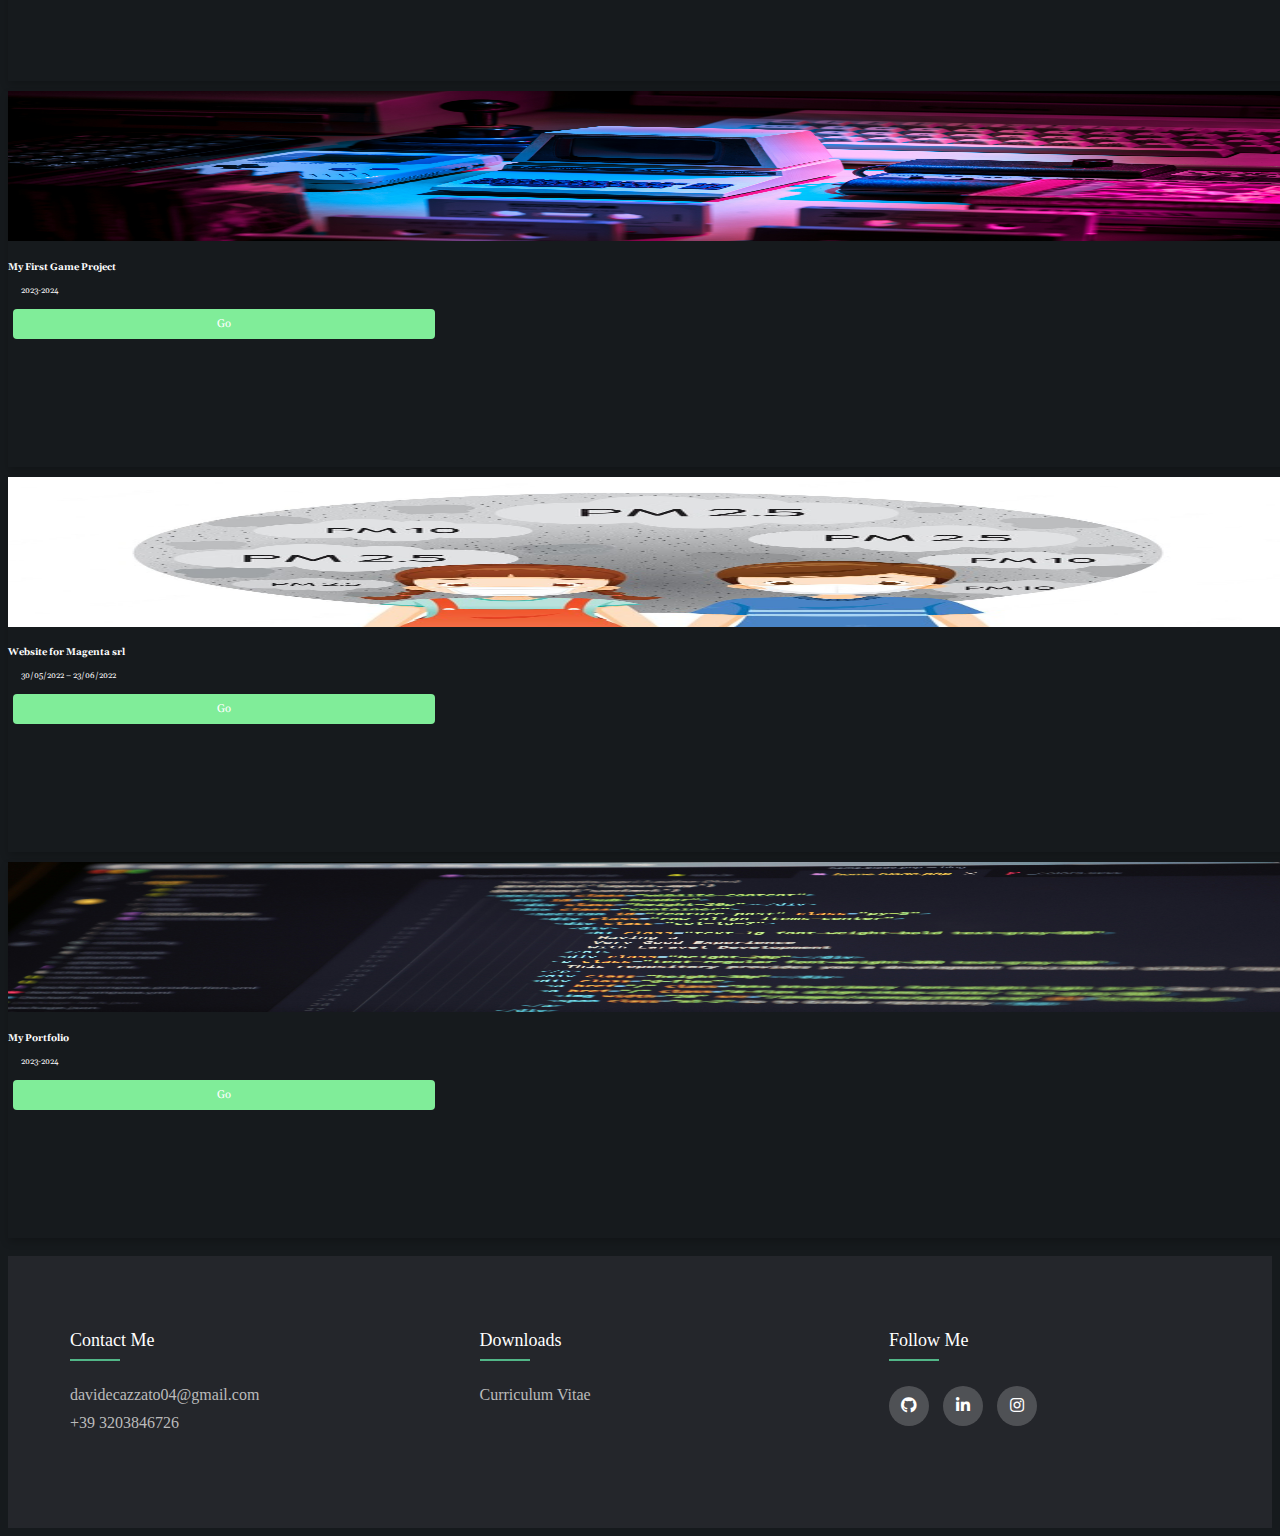
==== commit efa6e950: "image updated" ====
--- a/index.html
+++ b/index.html
@@ -2,7 +2,7 @@
 <html lang="en">
 
 <head>
-  <meta charset="UTF-8">
+  <meta charset="UTF-8"> / Made by DeivDeveloper.
   <meta name="viewport" content="width=device-width, initial-scale=1.0">
   <title>Deiv</title>
   <link rel="stylesheet" type="text/css"
@@ -27,7 +27,7 @@
       <div class="offcanvas offcanvas-end text-bg-dark" tabindex="-1" id="offcanvasDarkNavbar"
         aria-labelledby="offcanvasDarkNavbarLabel">
         <div class="offcanvas-header">
-          <h5 class="offcanvas-title" id="offcanvasDarkNavbarLabel">DeivDeveloper</h5>
+          <h5 class="offcanvas-title" id="offcanvasDarkNavbarLabel">DeivDeveloper <img src="./images/logo.png" class="logo-nav"></h5>
           <button type="button" class="btn-close btn-close-white" data-bs-dismiss="offcanvas"
             aria-label="Close"></button>
         </div>
--- a/styles/style.css
+++ b/styles/style.css
@@ -31,7 +31,9 @@
     font-family: "Gelasio", serif;
     font-style: normal;
 }
-
+.logo-nav{
+  width: 6%;
+}
 .div-info{
    
     color: white !important;
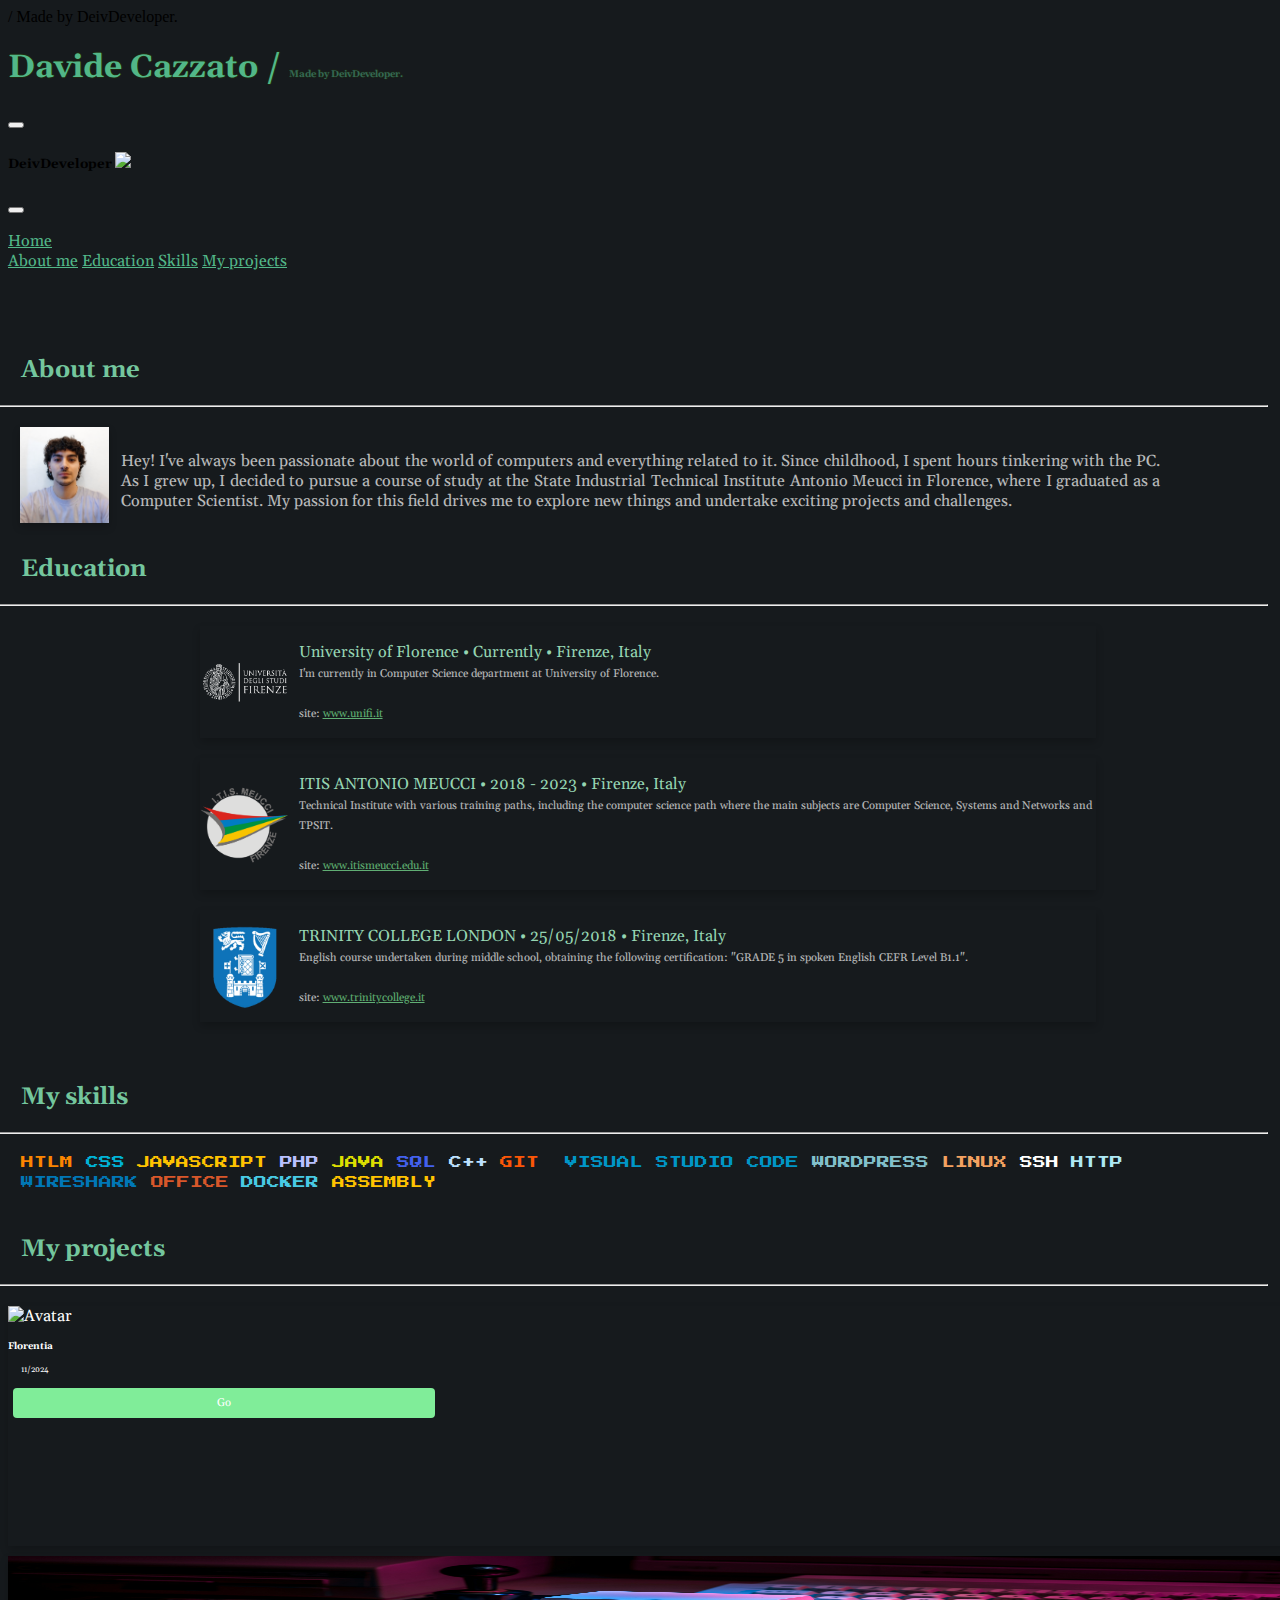
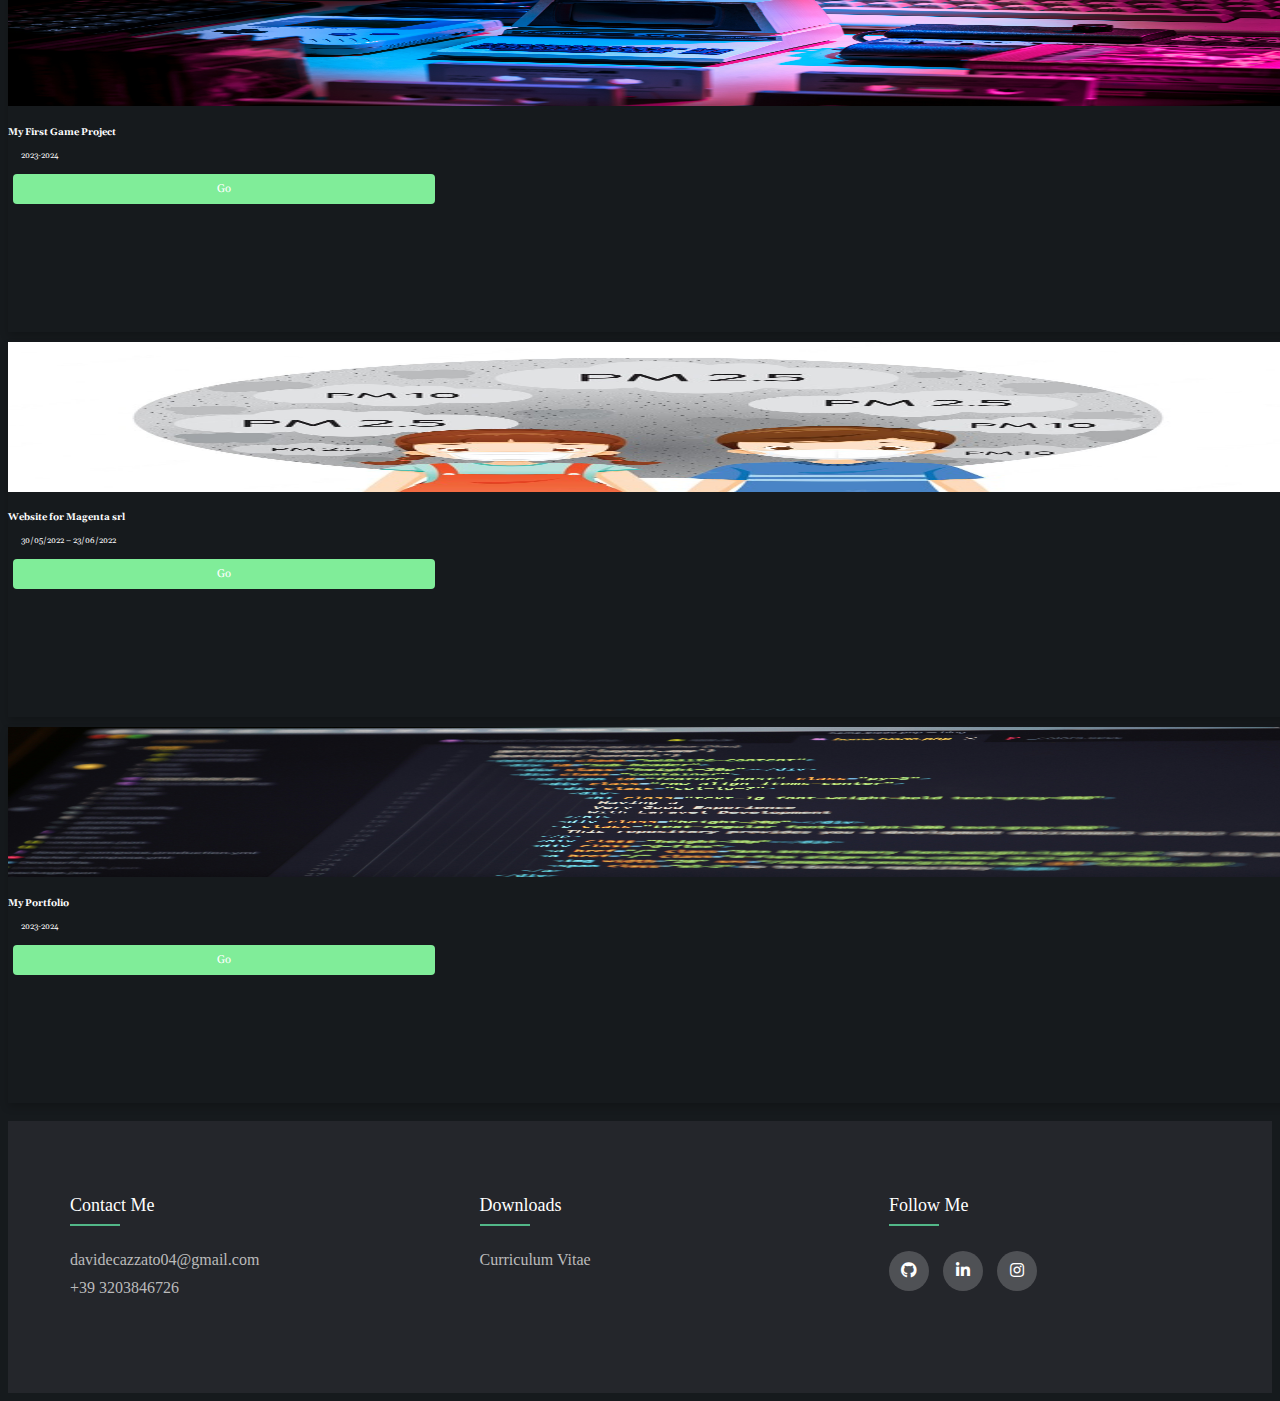
==== commit 99886c81: "florentia changes" ====
--- a/index.html
+++ b/index.html
@@ -142,9 +142,9 @@
         <div class="row">
           <div class="col-sm-2">
             <div class="card-project">
-              <img src="./images/mobile_game.jpg" alt="Avatar" style="width:100%">
-              <div class="container">
-                <h4><b>My First Mobile Game Project</b></h4>
+              <img src="./images/mobilegame.png" alt="Avatar" style="width:100%">
+              <div class="container">
+                <h4><b>Florentia</b></h4>
                 <p class="card-date"> 11/2024 </p>
 
                 <a href="./pages/mobilegame.html" target="_blank"><button class="button"
